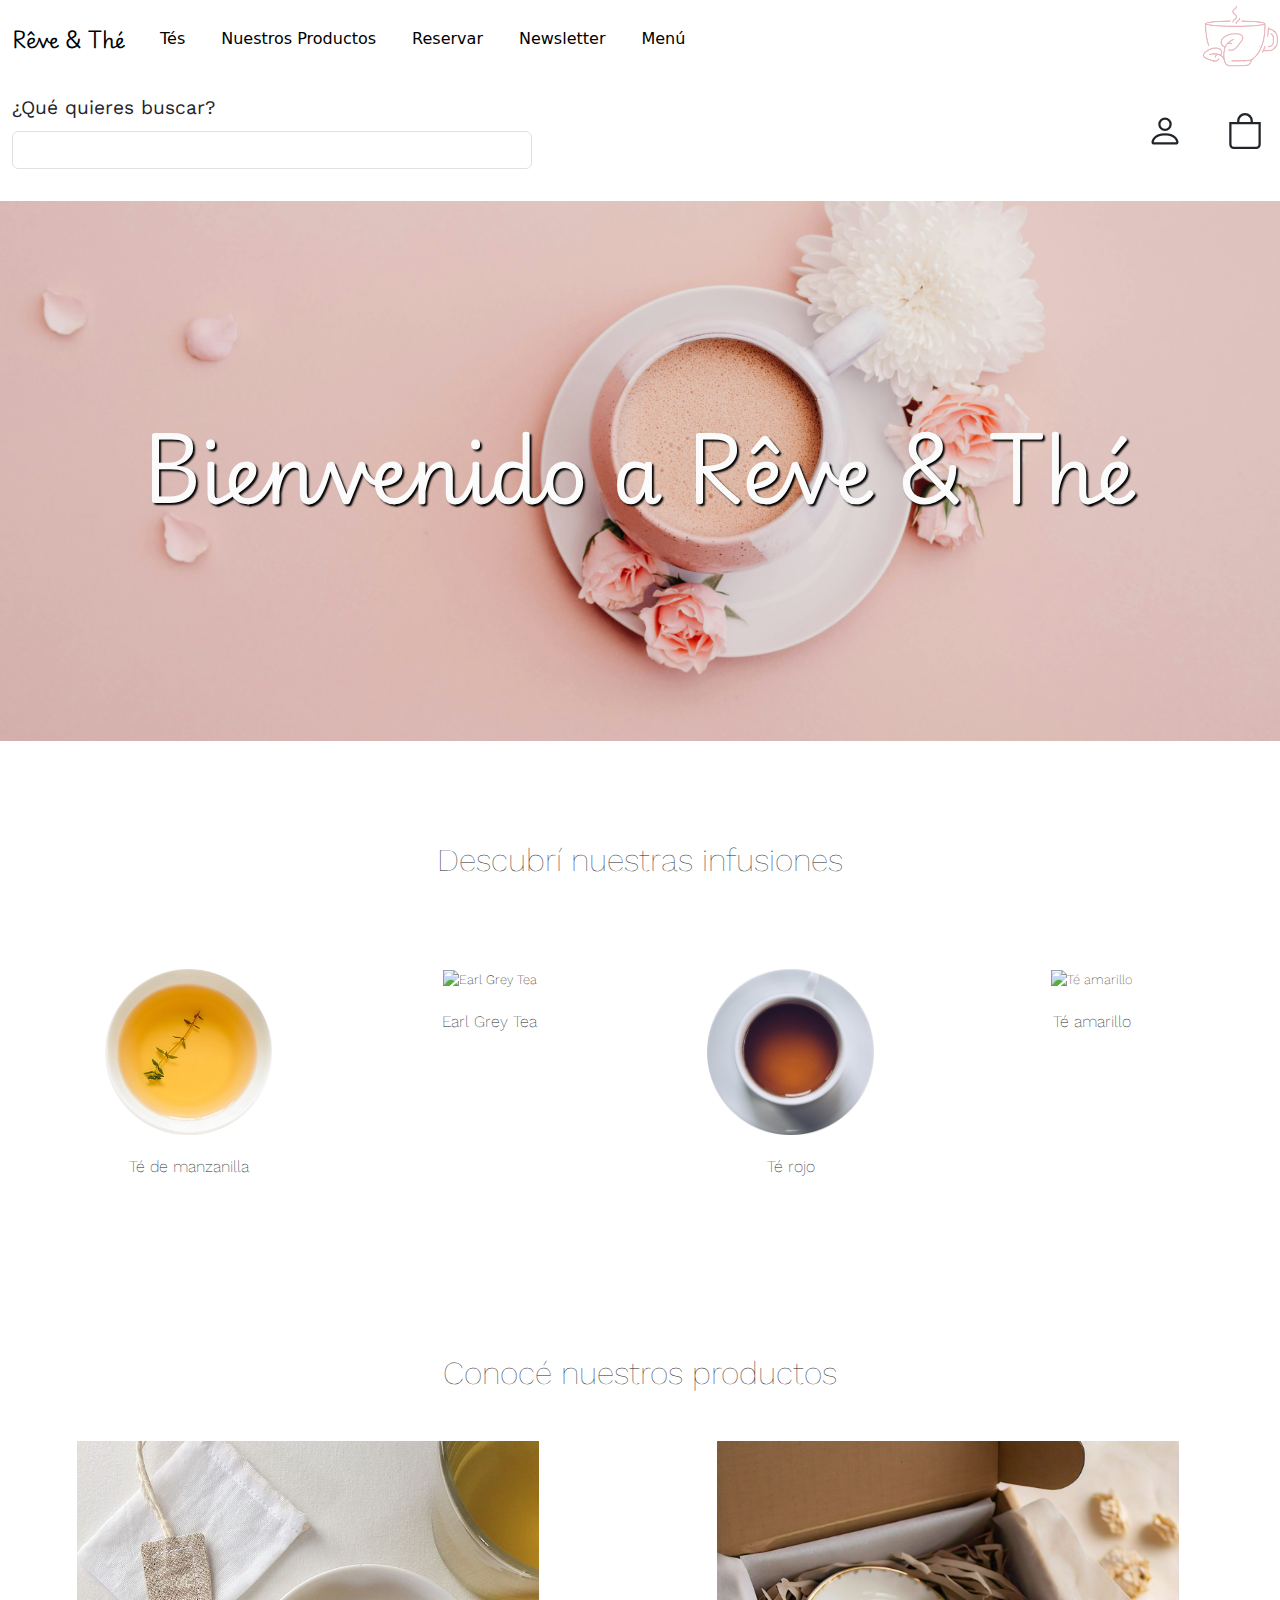
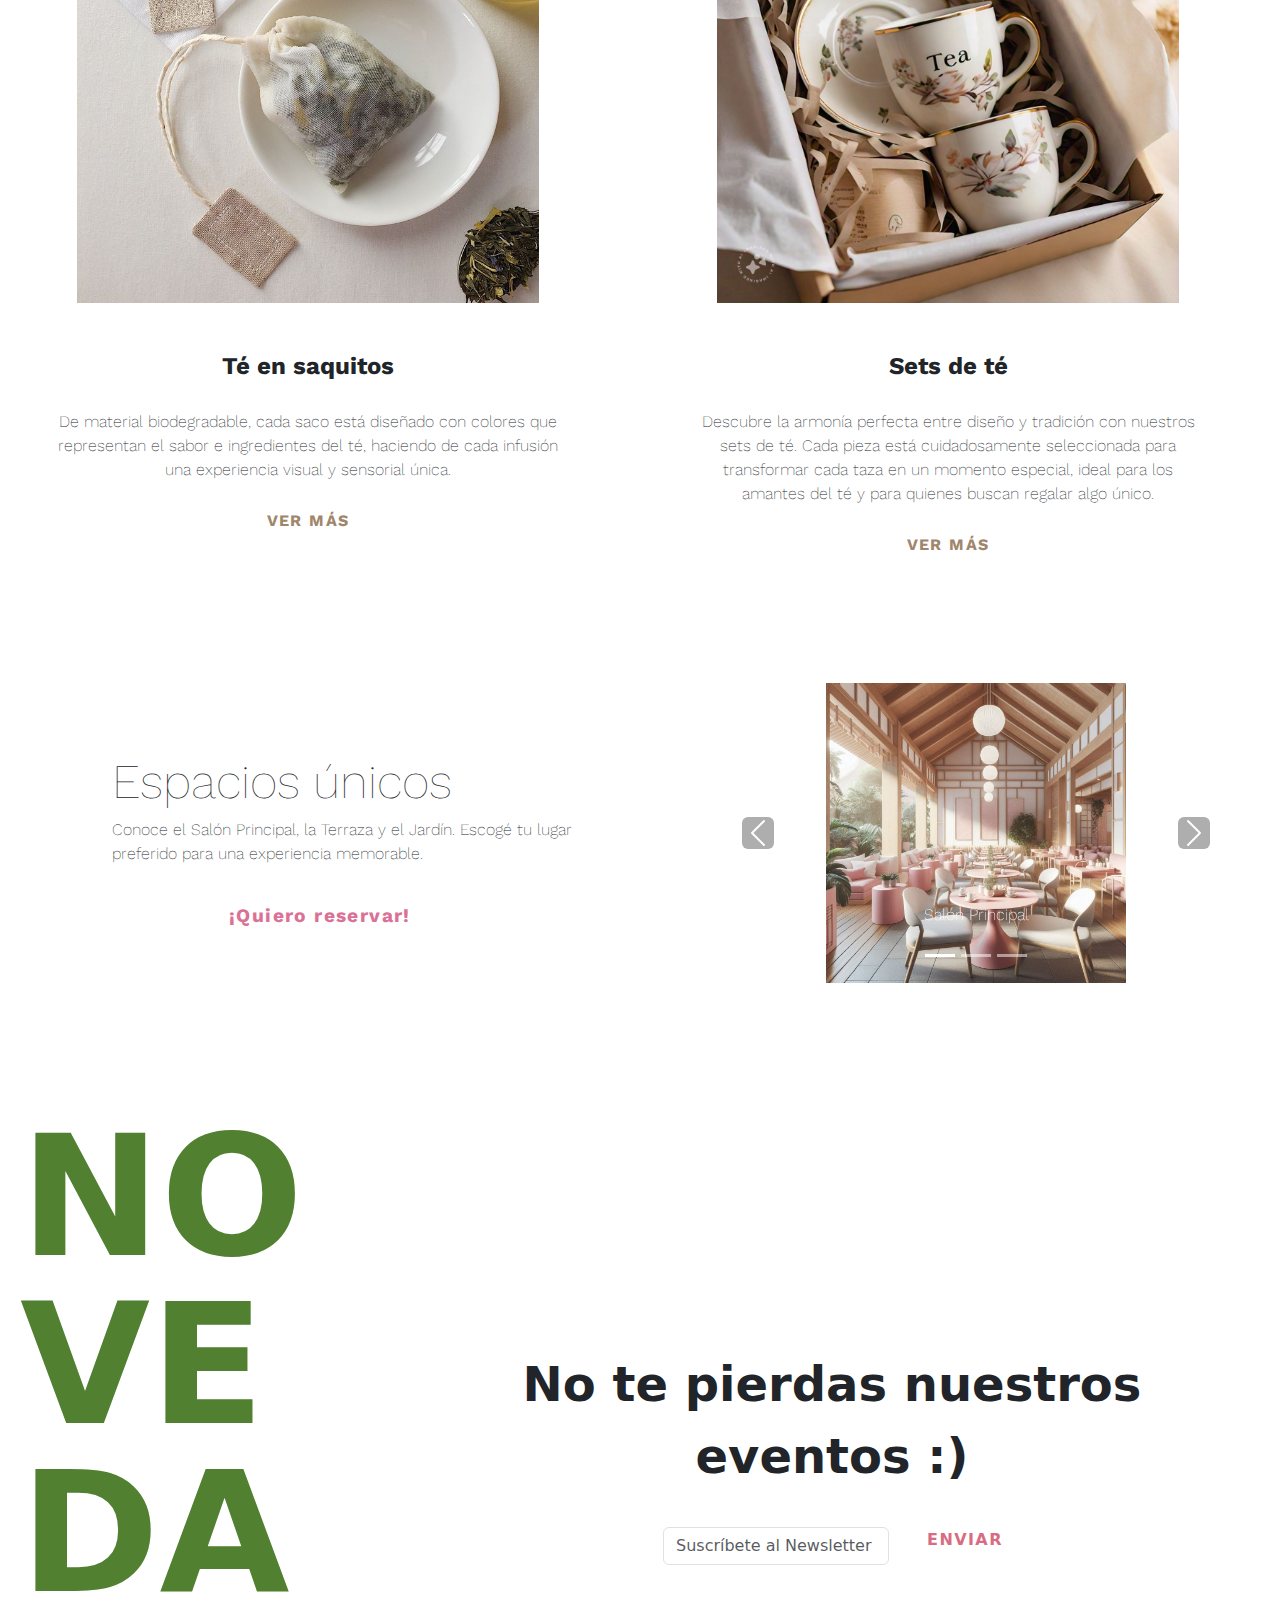
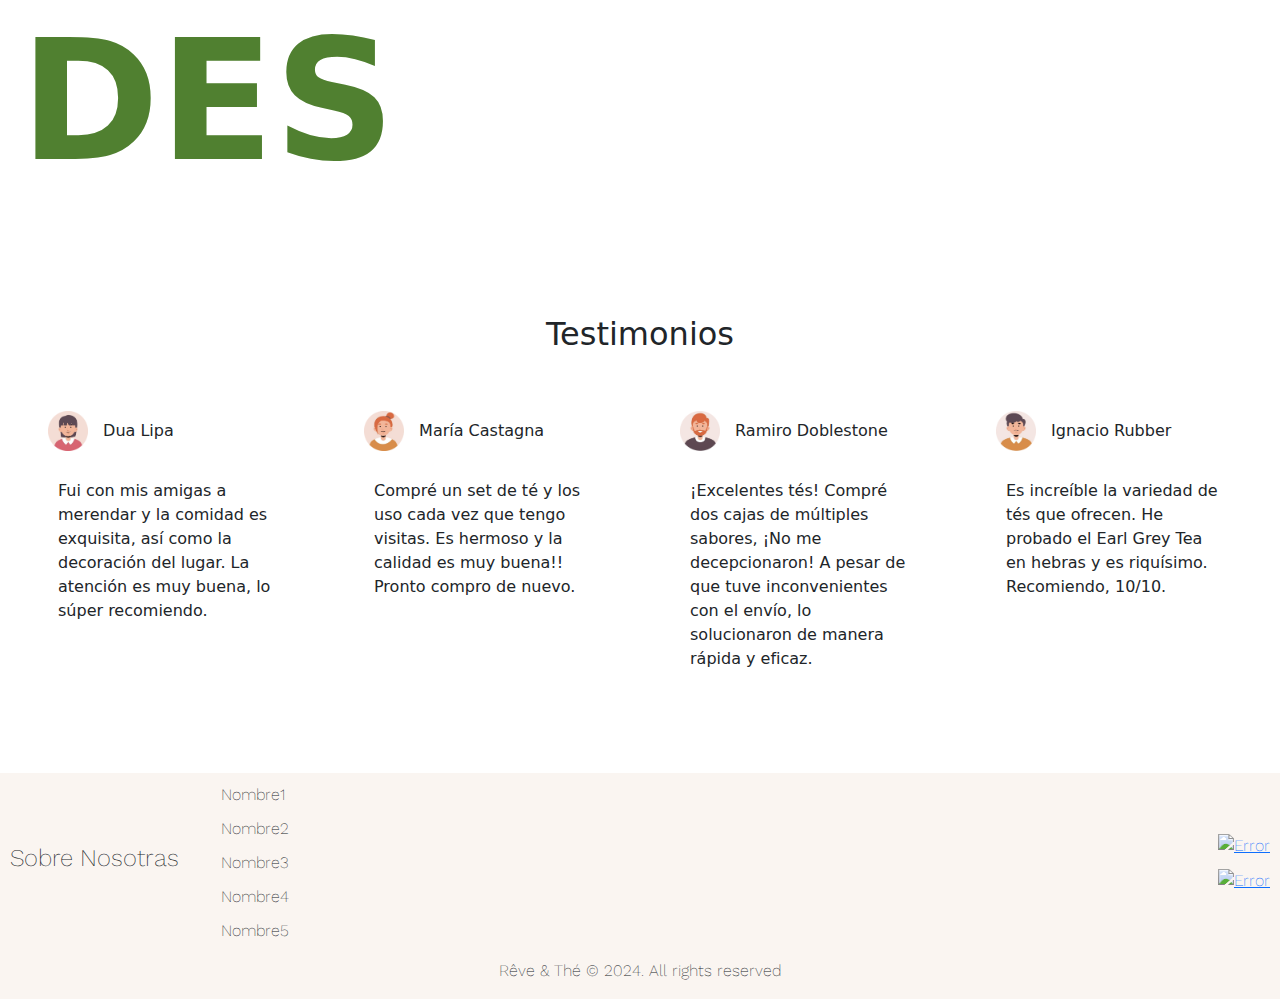
==== index.html @ 88c81fe6 "carga de imagenes y linkeo a c/ archivo html" ====
<!DOCTYPE html>
<html lang="es">
<head>
    <meta charset="UTF-8">
    <meta name="viewport" content="width=device-width, initial-scale=1.0">
    <title>Página Principal</title>

<!-- MyLinks -->
<link rel="preconnect" href="https://fonts.googleapis.com">
<link rel="preconnect" href="command:workbench.trust.managehttps://fonts.gstatic.com" crossorigin>
<link href="https://fonts.googleapis.com/css2?family=Playwrite+GB+S:ital,wght@0,100..400;1,100..400&display=swap" rel="stylesheet">

<link rel="stylesheet" href="css/stylesheets.css">

<link rel="preconnect" href="https://fonts.googleapis.com">
<link rel="preconnect" href="https://fonts.gstatic.com" crossorigin>
<link href="https://fonts.googleapis.com/css2?family=Montserrat:ital,wght@0,100..900;1,100..900&family=Playwrite+GB+S:ital,wght@0,100..400;1,100..400&family=Quicksand:wght@300..700&family=Raleway:ital,wght@0,100..900;1,100..900&family=Work+Sans:ital,wght@0,100..900;1,100..900&display=swap" rel="stylesheet">

<!--LINK TO BOOSTRAP (CSS)-->
<link href="https://cdn.jsdelivr.net/npm/bootstrap@5.3.3/dist/css/bootstrap.min.css" rel="stylesheet" integrity="sha384-QWTKZyjpPEjISv5WaRU9OFeRpok6YctnYmDr5pNlyT2bRjXh0JMhjY6hW+ALEwIH" crossorigin="anonymous">


</head>

<body>
    <div class="pagina">

        <div class="header-container"> <!--Imagen del logo-->

            <nav class="navbar navbar-expand-lg navbar-light">
                <div class="container-fluid">
                    <a class="navbar-brand" href="#">Rêve & Thé</a>
                    <button class="navbar-toggler" type="button" data-bs-toggle="collapse" data-bs-target="#navbarNav" aria-controls="navbarNav" aria-expanded="false" aria-label="Toggle navigation">
                        <span class="navbar-toggler-icon"></span>
                    </button>

                    <div class="collapse navbar-collapse" id="navbarNav">
                        <ul class="navbar-nav">
                            <li class="nav-item"><a class="nav-link active" aria-current="page" href="#">Tés</a></li>
                            <li class="nav-item"><a class="nav-link active" aria-current="page" href="#">Nuestros Productos</a></li>
                            <li class="nav-item"><a class="nav-link active" aria-current="page" href="reservas.html">Reservar</a></li>
                            <li class="nav-item"><a class="nav-link active" aria-current="page" href="newsletter.html">Newsletter</a></li>
                            <li class="nav-item"><a class="nav-link active" aria-current="page" href="menu.html">Menú</a></li>
                        </ul>
                    </div>
                </div>
            </nav>

            <div class="nav-img-container">
                <img src="img/logo.png" alt="Logo" width="84px">
            </div>
            
        </div>

        <div class="busquedas-container"> <!--Barra de búsqueda con BT y Plugins-->
            <div class="container">
                <div class="row">
                    <div class="col-6">
                        <div class="mb-3">
                            <label for="autofill" class="form-label">¿Qué quieres buscar?</label>
                            <input type="text" class="form-control" id="autofill">
                        </div>
                    </div>
                </div>
            </div>

            <div class="iconos"> <!--Íconos al lado de la barra de búsquedas-->
                <nav class="nav_icons">
                    <ul>
                        <li><svg xmlns="http://www.w3.org/2000/svg" width="70" height="40" fill="currentColor" class="person" viewBox="0 0 16 16">
                            <path d="M8 8a3 3 0 1 0 0-6 3 3 0 0 0 0 6m2-3a2 2 0 1 1-4 0 2 2 0 0 1 4 0m4 8c0 1-1 1-1 1H3s-1 0-1-1 1-4 6-4 6 3 6 4m-1-.004c-.001-.246-.154-.986-.832-1.664C11.516 10.68 10.289 10 8 10s-3.516.68-4.168 1.332c-.678.678-.83 1.418-.832 1.664z"/>
                          </svg></li>
                        <li><svg xmlns="http://www.w3.org/2000/svg" width="60" height="40" fill="currentColor" class="bag-fill" viewBox="0 0 16 16">
                            <path d="M8 1a2.5 2.5 0 0 1 2.5 2.5V4h-5v-.5A2.5 2.5 0 0 1 8 1m3.5 3v-.5a3.5 3.5 0 1 0-7 0V4H1v10a2 2 0 0 0 2 2h10a2 2 0 0 0 2-2V4zM2 5h12v9a1 1 0 0 1-1 1H3a1 1 0 0 1-1-1z"/>
                          </svg></li>
                    </ul>
                </nav>
            </div>
        </div>

        <div class="main-container"> <!--DIV del main-->
            <main class="work-sans"> <!--MAIN-->

                <div class="section1"> <!--Banner con mensaje de bienvenida-->
                    <section>
                        <div class="h1-container">
                            <h1 class="playwrite-gb-s" style="color: rgb(251, 251, 251); text-shadow: 2px 2px 2px rgb(0, 0, 0); font-size: 5em;">
                                Bienvenido a Rêve & Thé
                            </h1>
                        </div>
                    </section>
                </div>

                <div class="section2"> <!--DIV Sección 2 de infusiones-->
                    <div><h2 style="text-align: center; font-size: 2em; font-weight: lighter;">Descubrí nuestras infusiones</h2></div>
                    <section class="cards row row-cols-2 row-cols-lg-4">
                        <div class="infusion1">
                            <img src="img/té/té-manzanilla.png" width="100%" alt="Té manzanilla">
                            <div class="infusion1-text-container">
                                <p class="text-infusion">Té de manzanilla</p>
                            </div>
                        </div>
    
                        <div class="infusion2">
                            <a href="#"><img src="img/té/earl-grey-tea.png" width="100%" alt="Earl Grey Tea"></a>
                            
                            <div class="infusion2-text-container">
                                <p class="text-infusion">Earl Grey Tea</p>
                            </div>
                            
                        </div>
    
                        <div class="infusion3">
                            <img src="img/té/té-rojo.png" width="100%" alt="Té rojo">
                            <div class="infusion3-text-container">
                                <p class="text-infusion">Té rojo</p>
                            </div>
                            
                        </div>
                        <div class="infusion4">
                            <img src="img/té/yellow-tea.png" width="100%" alt="Té amarillo">
                            <div class="infusion4-text-container">
                                <p class="text-infusion">Té amarillo</p>
                            </div>
                            
                        </div>
                    </section>
                </div>

                <div class="section3"> <!--DIV Sección 3 de productos-->
                    <div><h2 style="text-align: center; font-size: 2em; font-weight: lighter;">Conocé nuestros productos</h2></div>
                    <section class="tipos-productos-container col-12 row row-cols-1 row-cols-md-2">
                        <article class="container-productos-ver-mas">
                            <div style="text-align: center;"> <!--centar la imágen-->
                                <img src="img/products/tea-bag.jpg" alt="Saco de té" width="75%">
                            </div>
                            
                            <div class="text-btn-sacos-te-container">
                                <div>
                                    <p class="primer-texto">Té en saquitos</p>
                                    <p class="segundo-texto">De material biodegradable, cada saco está diseñado con colores que 
                                        representan el sabor e ingredientes del té, haciendo de cada infusión una 
                                        experiencia visual y sensorial única.</p>
                                </div>
                                <div class="btn-ver-mas-container">
                                    <button class="btn-sacos-te"><a href="#">VER MÁS</a></button>
                                </div>
                            </div>
                        </article>

                        <article class="container-productos-ver-mas"> 
                            <div style="text-align: center;"> <!--centar la imágen-->
                                <img src="img/sets/set-té-caja-marrón.jpeg" alt="Set de tazas de té" width="75%"> 
                            </div>
                            
                            <div class="text-btn-set-te-container">
                                <div>
                                    <p class="primer-texto">Sets de té</p>
                                    <p class="segundo-texto">Descubre la armonía perfecta entre diseño y tradición con nuestros 
                                        sets de té. Cada pieza está cuidadosamente seleccionada para transformar cada taza en un momento 
                                        especial, ideal para los amantes del té y para quienes buscan regalar algo único.</p>
                                </div>
                                <div class="btn-ver-mas-container">
                                    <button class="btn-set-te"><a href="#">VER MÁS</a></button>
                                </div>
                            </div>
                        </article>

                    </section>
                </div>

                <div class="section4"> <!--DIV de la sección 4 de reservas-->
                    <section>
                        <article>
                            <div class="reservas col-12 row row-cols-1 row-cols-md-2" style="margin: 40px 0;"> <!--Desarrollado en mobile first-->
                                <div class="revervas-text-container" style="padding-top: 70px;">
                                    <div class="text-reservas">
                                        <h2 style="font-size: 3em; font-weight: lighter;">Espacios únicos</h2>
                                    </div>
                                    <div class="text-reservas">
                                        <p>Conoce el Salón Principal, la Terraza y el Jardín. Escogé tu lugar preferido para una experiencia memorable.</p>
                                    </div>
                                    <div class="link-container" style="padding: 20px;">
                                        <a href="#" id="link-reservas">¡Quiero reservar!</a>
                                    </div>
                                </div>
                                <div id="carousel-reserva" class="carousel slide">
                                    <div class="carousel-indicators">
                                      <button type="button" data-bs-target="#carousel-reserva" data-bs-slide-to="0" class="active" aria-current="true" aria-label="Slide 1"></button>
                                      <button type="button" data-bs-target="#carousel-reserva" data-bs-slide-to="1" aria-label="Slide 2"></button>
                                      <button type="button" data-bs-target="#carousel-reserva" data-bs-slide-to="2" aria-label="Slide 3"></button>
                                    </div>
                                    <div class="carousel-inner">
                                      <div class="carousel-item active">
                                        <img src="img/reserva/place10.jpg" class="d-block mx-auto" alt="Foto del salón" width="300px">
                                        <div class="carousel-caption d-none d-md-block">
                                          <p>Salón Principal</p>
                                        </div>
                                      </div>
                                      <div class="carousel-item">
                                        <img src="img/reserva/place11.jpg" class="d-block mx-auto" alt="Foto de la terraza" width="300px">
                                        <div class="carousel-caption d-none d-md-block">
                                          <p>Terraza</p>
                                        </div>
                                      </div>
                                      <div class="carousel-item">
                                        <img src="img/reserva/place12.jpg" class="d-block mx-auto" alt="Foto de Jardín" width="300px">
                                        <div class="carousel-caption d-none d-md-block">
                                          <p>Jardín</p>
                                        </div>
                                      </div>
                                    </div>
                                    <button class="carousel-control-prev" type="button" data-bs-target="#carousel-reserva" data-bs-slide="prev">
                                      <span style="background-color: rgb(97, 94, 94); border-radius: 6px;" class="carousel-control-prev-icon" aria-hidden="true"></span>
                                      
                                    </button>
                                    <button class="carousel-control-next" type="button" data-bs-target="#carousel-reserva" data-bs-slide="next">
                                      <span style="background-color: rgb(97, 94, 94); border-radius: 6px;" class="carousel-control-next-icon" aria-hidden="true"></span>
                                      
                                    </button>
                                  </div>
                                </div>
                            </div>
                              
                        </article>
                    </section>
                </div>

                
                <div class="section5"> <!--DIV de la sección 5 newsletter-->
                    <section>
                            <article class="container-newsletter col-12 my-4">
                                <div class="container-text-novedades">
                                    <p>NO<br>VE <br>DA<br>DES</p>
                                </div>
                                <div class="suscription"> <!--contiene el campo para colocar mail-->
                                    <form class="row g-3">
                                            <div class="container-suscription-text">
                                                <p class="texto-suscripcion">No te pierdas nuestros eventos :)</p>
                                            </div>
                                            <div class="btn-campo-suscription-container">
                                                <div class="campo-suscripcion">
                                                    <input type="email" class="form-control" id="inputPassword2" placeholder="Suscríbete al Newsletter">
                                                </div>
                                                <div class="boton-enviar">
                                                    <button type="submit" class="btn-primary mb-3">ENVIAR</button>
                                                </div>
                                            </div>
                                    </form>
                                </div>
                            </article>
                    </section>
                </div>

                <div class="section6"> <!--DIV de la sección 6 RESEÑAS-->
                    <section>
                        <div><h2 style="text-align: center; font-size: 2em; font-weight: lighter;">Testimonios</h2></div>
                        <article class="cards-reseñas">
                            <div class="review row row-cols-2 row-cols-lg-4"> <!--Desarrollado en mobile first y luego responsive para medium/large-->

                                <div id="review1">
                                    <div class="user">
                                        <img src="img/users/user-dua.png" alt="Usuario" width="40px">
                                        <p>Dua Lipa</p>
                                    </div>
                                    <blockquote>
                                        <p>Fui con mis amigas a merendar y la comidad es exquisita, así como la decoración del lugar. La atención es muy buena, lo súper recomiendo.</p>
                                    </blockquote>
                                </div>
                                
                                <div id="review2">
                                    <div class="user">
                                        <img src="img/users/user-maria.png" alt="Usuario" width="40px">
                                        <p>María Castagna</p>
                                    </div>
                                    <blockquote>
                                        <p>Compré un set de té y los uso cada vez que tengo visitas. Es hermoso y la calidad es muy buena!! Pronto compro de nuevo.</p>
                                    </blockquote>
                                </div>
                                <div id="review3">
                                    <div class="user">
                                        <img src="img/users/user-ramiro.png" alt="Usuario" width="40px">
                                        <p>Ramiro Doblestone</p>
                                    </div>
                                    <blockquote>
                                        <p>¡Excelentes tés! Compré dos cajas de múltiples sabores, ¡No me decepcionaron! A pesar de que tuve inconvenientes con el envío, lo solucionaron de manera rápida y eficaz.</p>
                                    </blockquote>
                                </div>

                                <div id="review4">
                                    <div class="user">
                                        <img src="img/users/user-ignacio.png" alt="Usuario" width="40px">
                                        <p>Ignacio Rubber</p>
                                    </div>
                                    <blockquote>
                                        <p>Es increíble la variedad de tés que ofrecen. He probado el Earl Grey Tea en hebras y es riquísimo. Recomiendo, 10/10.</p>
                                    </blockquote>
                                </div>
                            </div>
                        </article>
                    </section>
                </div>

            </main>
        </div>

            <div class ="footer-container"> <!--EDITAR FOOTER-->
                <!--FOOTER-->
                <footer class="work-sans"> 
                    <div class="navbar-footer-container" class="work-sans">
                        <div class="navbar2-container">
                            <div>
                                <p style="font-size: 1.5rem;">Sobre Nosotras</p>
                            </div>
                            <nav>
                                <ul>
                                    <li>Nombre1</li>
                                    <li>Nombre2</li>
                                    <li>Nombre3</li>
                                    <li>Nombre4</li>
                                    <li>Nombre5</li>
                                </ul>
                            </nav>
                        </div>
                        <div class="navbar1-container">
                            <nav>
                                <ul>
                                    <li><a href="#"><img src="img/tes.jpg" alt="Error" width="100px"></a></li>
                                    <li><a href="#"><img src="img/tes.jpg" alt="Error" width="100px"></a></li>
                                </ul>
                            </nav>
                        </div>
                    </div>
                    <div class="container-copyright">
                        <p>Rêve & Thé © 2024. All rights reserved</p>
                    </div>
                </footer>
            </div>
    </div>   
    <!--LINK TO BOOTSTRAP (JS)-->
    <script src="https://cdn.jsdelivr.net/npm/bootstrap@5.3.3/dist/js/bootstrap.bundle.min.js" integrity="sha384-YvpcrYf0tY3lHB60NNkmXc5s9fDVZLESaAA55NDzOxhy9GkcIdslK1eN7N6jIeHz" crossorigin="anonymous"></script>

    <!--SCRIPT JQUERY-->
    <script src="https://ajax.googleapis.com/ajax/libs/jquery/3.7.1/jquery.min.js"></script>

    <!-- script: autofill -->
    <script src="vendors/autocomplete-bootstrap-autofill/autofill.js"></script>
    
    <script>
        $(document).ready(function() {
            $("#autofill").autofill({
                values: ["mugs / tazas", "teteras", "té", "sets", "infusores", "menú"],
                minCharacters: 2,
            })
        });
    </script>



</body>
</html>
---- css/stylesheets.css ----
.playwrite-gb-s{
    font-family: "Playwrite GB S", cursive;
    font-optical-sizing: auto;
    font-weight: 400;
    font-style: normal;
}

.work-sans{
    font-family: "Work Sans", sans-serif;
    font-optical-sizing: auto;
    font-weight: 200;
    font-style: normal;
}

/* --- Comienza el header --- */
.header-container{
    display: flex;
    justify-content: space-between;
}
.nav-img-container{
    display: inline;
}
.bg-body-tertiary{
    background-color: rgb(255, 255, 255)
}
.navbar-brand{
    font-family: "Playwrite GB S", cursive;
    font-size: 2.5rem;
}
ul li{
    list-style: none;
    margin: 10px;
}
ul li:hover{
    text-decoration: underline;
}
.busquedas-container{
    display: flex;
    justify-content: space-between;
    align-items: center;
    margin-top: 1em;
}
.mb-3 label{
    font-family: "work sans", cursive;
    font-size: 1.2rem;
}
.nav_icons ul{
    display: flex;
    flex-direction: row nowrap;
}
.nav_icons ul li{
    margin-right: 5px;
}
.person, .bag-fill {
    padding: 2px; 
}
/* --- Finaliza el header --- */


/* --- Comienza MAIN --- */
.main-container{
    margin-top: 1em;
}

/* --- Comienza el section1 BANNER --- */
.section1{
    background: url(../img/banner.jpg) no-repeat center fixed;
    background-size: cover;
    min-height: 60vh;
    opacity: 1;

}   
.h1-container{
    display: flex;
    justify-content: center;
    align-items: center;
    min-height: 60vh;
}
/* --- Finaliza el section1 BANNER--- */



/* ---------------- Comienza el section2 INFUSIONES-------------------- */
.section2{
    padding: 100px 30px 20px;
    background-color: #ffffff;
}
.section2 div{
    margin: 0 0 60px;
}
.cards{ /*aplica para las cards de reseñas*/
    display: flex;
    flex-direction: row;
    justify-content: center;
    justify-content: space-evenly;
    margin-top: 70px;
    padding: 20px;
   
}
.infusion1:hover, .infusion2:hover, .infusion3:hover, .infusion4:hover{
    transform: scale(1.1);
    transition: all 0.5s ease-in-out 0s;
    
}
.infusion1, .infusion2, .infusion3, .infusion4{
    padding: 10px;
    text-align: center;
    font-size: small;
}
.text-infusion{
    padding: 5px;
    margin-top: 15px;
    font-size:medium;
}

.section2 button{
    background-color: rgb(255, 255, 255);
    border-radius: 10%;
    border-color: black;
    transition: 0.3;
}
.section2 button:hover{
    background-color: rosybrown;
    color: white;
    
}

.section2 a{
    text-decoration: none;
    color: black;
    
}
/* ----------------Termina el section2----------------- */


/* --- Comienza el section3 PRODUCTOS (pensado en Mobile First)--- */
.container-productos-ver-mas{
    padding: 40px;
}
.text-btn-sacos-te-container, .text-btn-set-te-container{
    box-sizing: border-box;
    border: 15px solid transparent; /*para que el contenido se ajuste en relación al borde, y el espacio se reduzca*/
    padding: 30px;
}
.primer-texto{
    text-align: center;
    font-size: 1.5em;
    font-weight: bold;
}
.segundo-texto{
    text-align:center;
    font-size: 1em;
    padding: 10px;
}
.btn-ver-mas-container{
    display: flex;
    justify-content: center;
}
.btn-sacos-te, .btn-set-te{
    width: 7em;
    border: none;
    border-radius: 20px;
    background-color: transparent;
    font-weight: bold;
    letter-spacing: 1.4px;
}
.btn-sacos-te:hover, .btn-set-te:hover{
    background-color: #ffffff;
}

.btn-sacos-te a, .btn-set-te a{
    text-decoration: none;
    color: #a0866b;
    padding: 5px;
}

/* --- Comienza el section4 RESERVAS--- */

.reservas{
    background: url(/img/pink-wallpaper.jpg) no-repeat center fixed;
    background-size: cover;

} 
.text-reservas{
    text-align: center;
    margin-bottom: 20px;
}       
.link-container{
    display: flex;
    justify-content: center;
    margin-bottom: 20px;
}
#link-reservas{
    font-weight: bold;
    font-size: 1.2em;
    text-decoration: none;
    letter-spacing: 1.4px;
    color: #DA7297;
}
#link-reservas:hover{
    color: #8E3E63;
}
/* --- Finaliza la section4 --- */



/* --- Comienza el section5 NEWSLETTER --- */
.container-newsletter{
    display: flex;
    flex-direction: row nowrap;
}

.form-control {
    width: 100%;
    border: 1px solid #ccc;
    border-radius: 20px;
    padding: 0.5em 1em;
    font-size: 1em;
    color: #aaa; 
    margin: 0;
}
.container-text-novedades{
    width: 30%;
    z-index: 3;
    padding: 90px;
}
.container-text-novedades p{
    font-size: 10.5em;
    line-height: 1em;
    font-weight: bold;
    margin-left: -70px;
    color: #508030;
}
.suscription{
    padding: 90px;
    display: flex;
    justify-content: center;
    align-items: center;
}
.container-suscription-text{
    padding: 3px;
}
.texto-suscripcion{
    font-size: 3em;
    text-align: center;
    font-weight: bold;
}

.btn-campo-suscription-container{
    display: flex;
    justify-content: center;
}
.campo-suscripcion, .boton-enviar{
    margin-left: 20px;
}
.btn-primary {
    width: 7em;
    border-radius: 20px;
    background-color: transparent;
    border: none;
    color: #D76C82; /* Color del texto "ENVIAR" */
    font-weight: bold;
    letter-spacing: 1.4px;
}
.btn-primary:hover {
    background-color: #FFD0D0; 
    color: #ffffff;
}

/* --- Finaliza la section5 --- */


/* --- Comienza la secion6  RESEÑAS--- */
.review{
    display: flex;
    flex-direction: row;
    justify-content: center;
    justify-content: space-evenly;
    margin-top: 70px;
    padding: 20px;
   
}
#review1, #review2, #review3, #review4{
    padding: 30px;
}
blockquote{
    padding: 10px;
}
.user img, .user p{
    display: inline-block;
    margin-left: 10px;
}
blockquote p{
    padding: 10px;
}
/* --- Finaliza la secion6 --- */


/* --- Comienza footer --- */
.footer-container{
    background-color: #faf5f1;
}
.navbar-footer-container{
    display: flex;
    flex-wrap: wrap;
    justify-content: center;
    justify-content: space-between;
    align-items: center;
}
.navbar2-container{
    display: flex;
    padding-left: 10px;
    justify-content: space-around;
    align-items: center;
}
.navbar2-container a{
    text-decoration: none;
    color: black;
}
.container-copyright{
    display: flex;
    justify-content: center;
    align-items: center;
}
/* --- Finaliza footer --- */





/* --- Media Queries - Responsive design--- */

/*Section 2 INFUSIONES a mobile*/
@media screen and (max-width: 768px){
    .infusion1 img, .infusion2 img, .infusion3 img, .infusion4 img{
        width: 60%;
    }
}
@media screen and (min-width: 768px){
    .infusion1 img, .infusion2 img, .infusion3 img, .infusion4 img{
        width: 60%;
    }
}
    
/*Section 4 Reservas para medium/large screens*/
@media screen and (min-width: 768px){
    .text-reservas{
        padding-left: 100px;
        text-align: left;
        margin-bottom: 0;
    }
    #carousel-reserva {
        width: 40%; /* Ocupar el 40% restante */
        margin-left: 80px;
      }
}
 
    /*Section 5 NEWSLETTER para mobile*/
@media screen and (max-width: 768px) {
    .container-text-novedades{
        display: none;
    }
    .suscription{
        width: 90%;
        padding: 10%;
    }
    .texto-suscripcion{
        font-size: 2em;
        line-height: 1em;
        color: #D76C82;

    }
    .btn-campo-suscription-container{
        margin-top: 35px;
        display: flex;
        justify-content: space-evenly;
    }
    .campo-suscripcion, .bnt{
        font-size: 0.9em; /* Reduce el tamaño de fuente del botón */
        margin: 0;
    } 
    .btn-primary:hover {
        background-color: #FFD0D0; 
        color: #ffffff;
    }
    
}
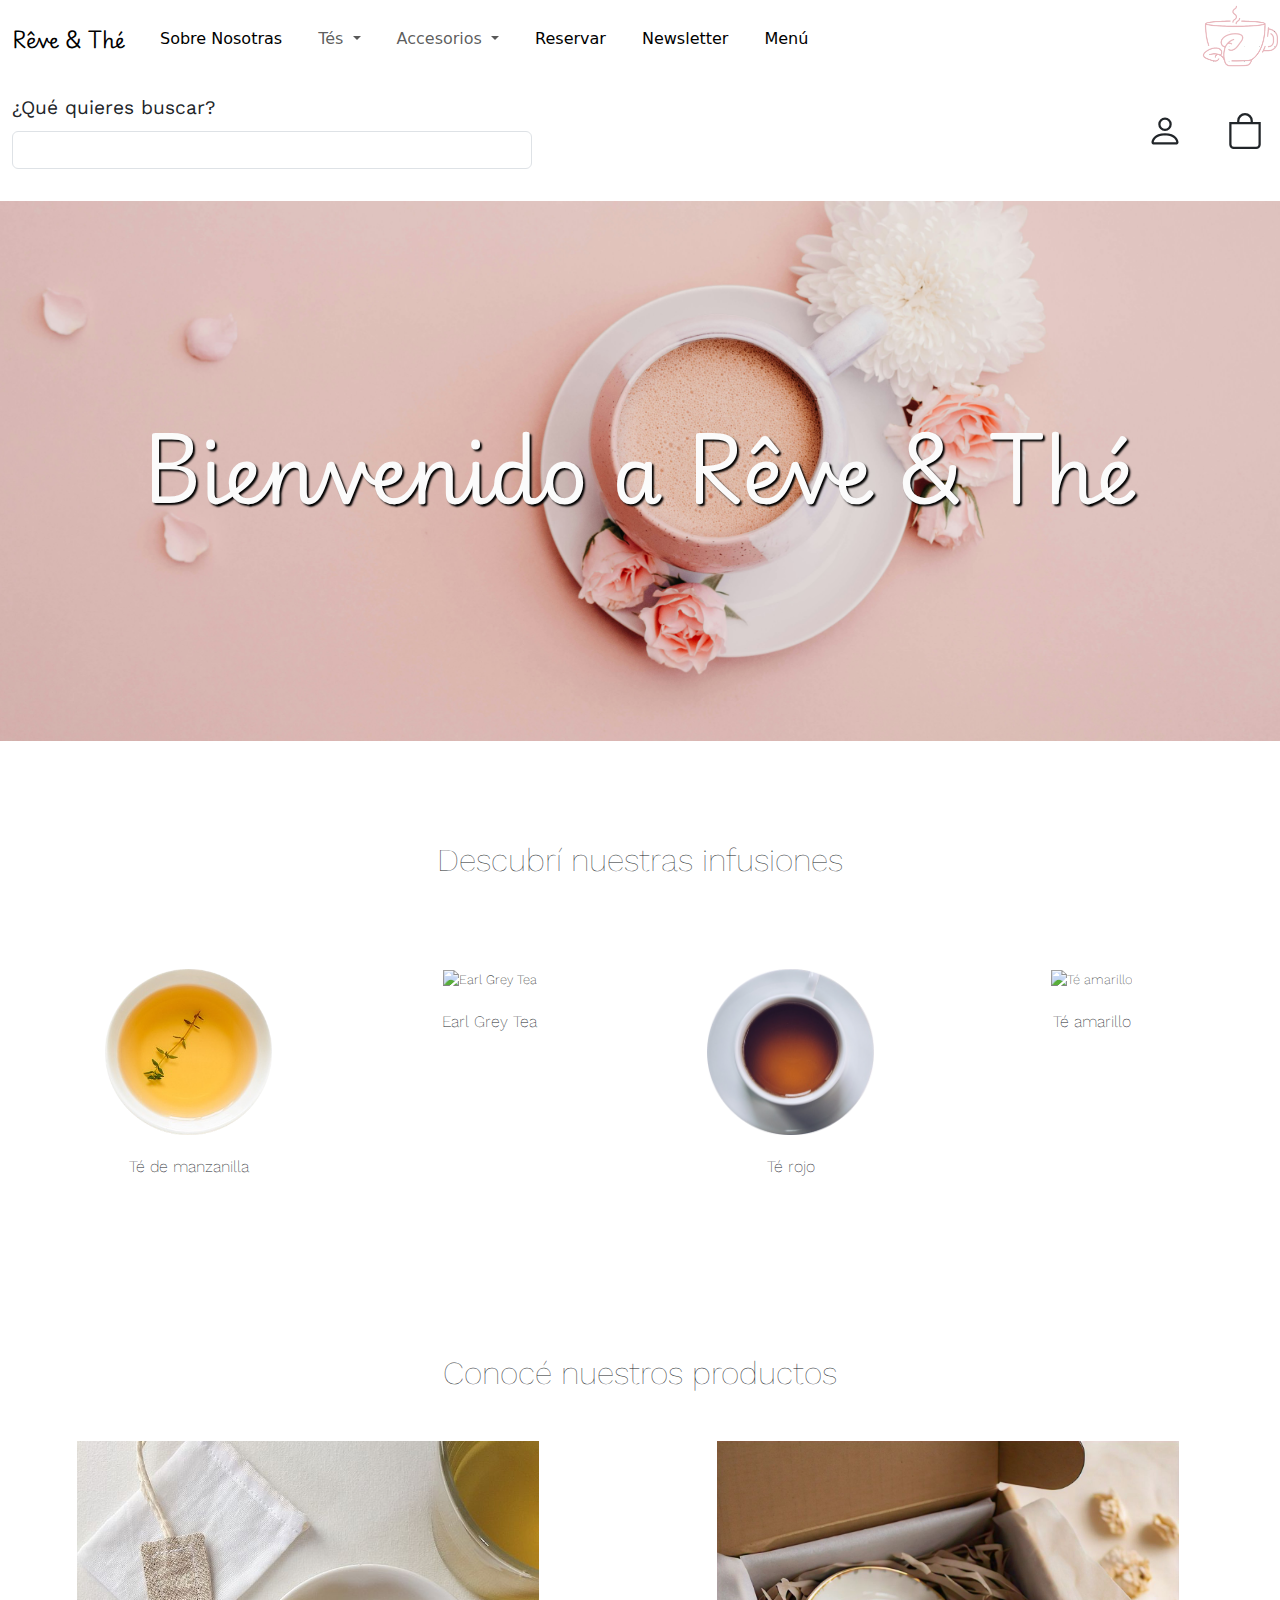
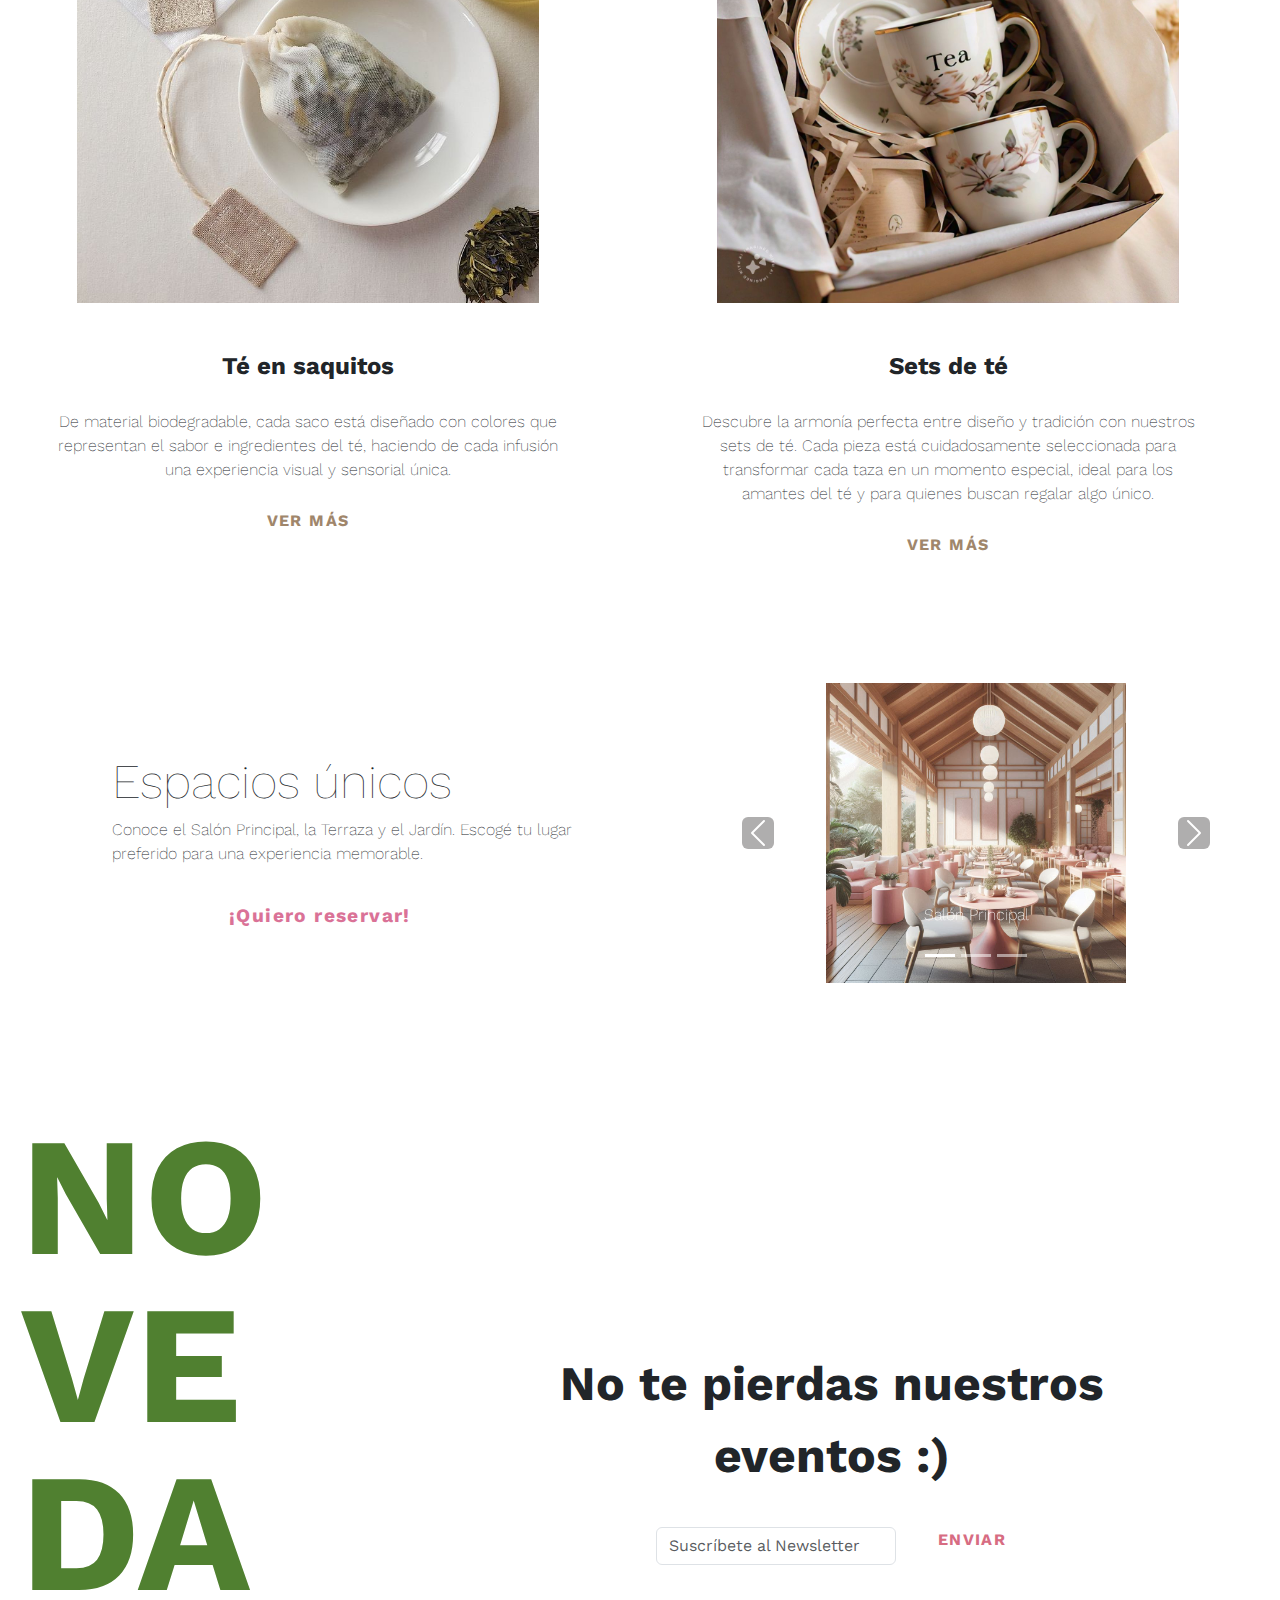
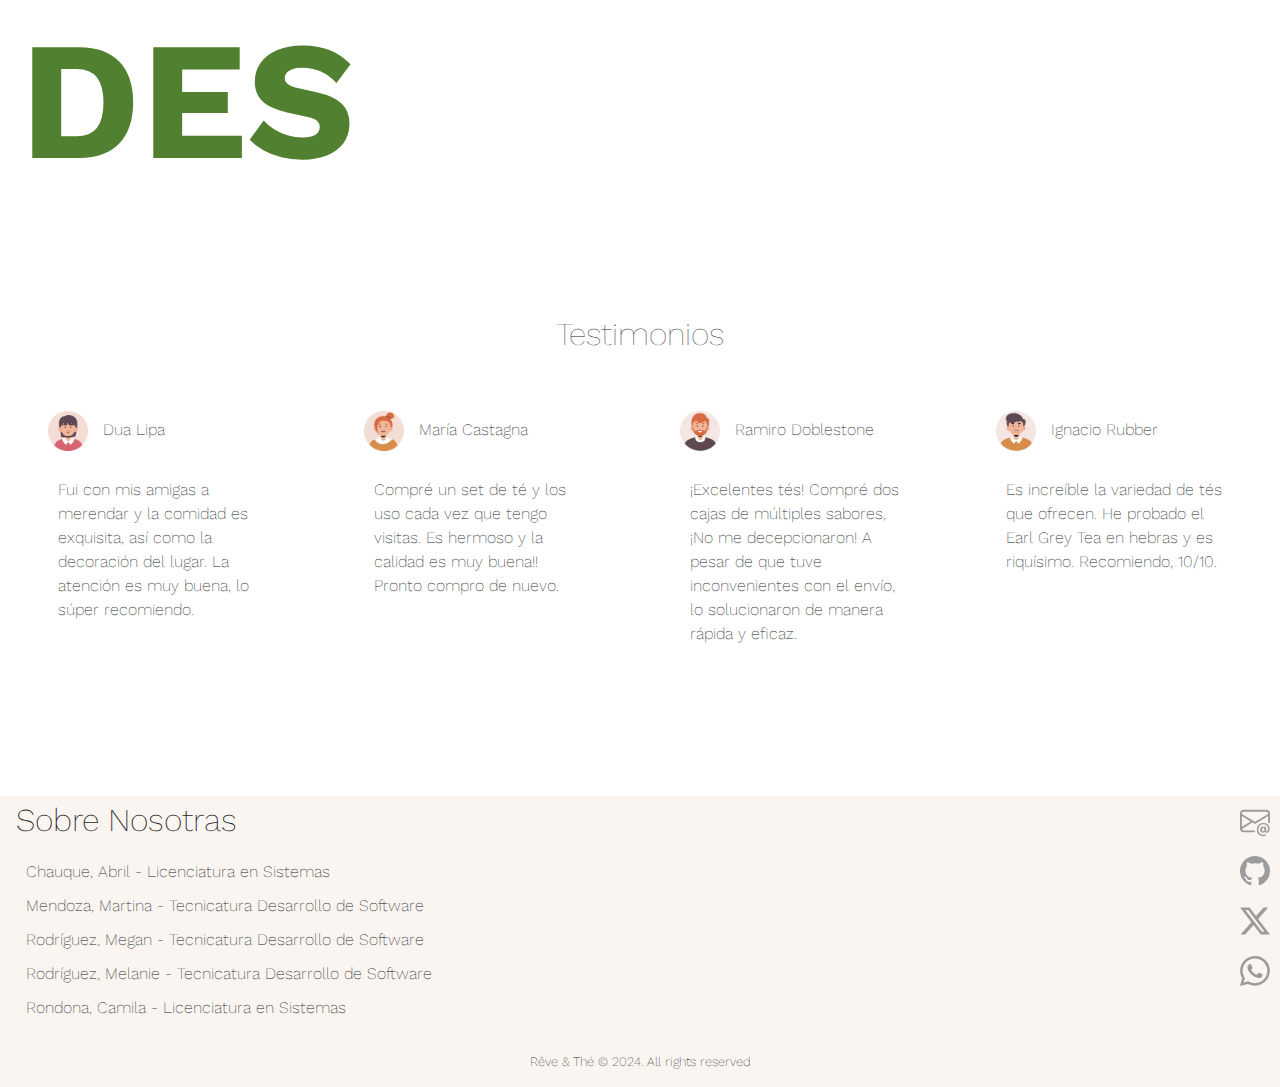
==== commit 6c6430ea: "CARGAR SETS, SACOS Y SU CSS. APLIQUEN CAMBIOS NECESARIOS" ====
--- a/index.html
+++ b/index.html
@@ -36,8 +36,25 @@
 
                     <div class="collapse navbar-collapse" id="navbarNav">
                         <ul class="navbar-nav">
-                            <li class="nav-item"><a class="nav-link active" aria-current="page" href="#">Tés</a></li>
-                            <li class="nav-item"><a class="nav-link active" aria-current="page" href="#">Nuestros Productos</a></li>
+                            <li class="nav-item"><a class="nav-link active" aria-current="page" href="aboutus.html">Sobre Nosotras</a></li>
+                            <li class="nav-item dropdown">
+                                <a class="nav-link dropdown-toggle" href="#" id="navbarDropdown" role="button" data-bs-toggle="dropdown" aria-expanded="false">Tés </a>
+                                <ul class="dropdown-menu" aria-labelledby="navbarDropdown">
+                                    <li><a class="dropdown-item" href="tehebras.html"> Té en hebras </a></li>
+                                    <li><a class="dropdown-item" href="tesacos.html"> Té en saquitos </a></li>
+                                </ul>
+                            </li>
+                           
+                            <li class="nav-item dropdown">
+                                <a class="nav-link dropdown-toggle" href="#" id="navbarDropdown" role="button" data-bs-toggle="dropdown" aria-expanded="false">
+                                    Accesorios 
+                                </a>
+                                <ul class="dropdown-menu" aria-labelledby="navbarDropdown">
+                                    <li><a class="dropdown-item" href="productoTazas.html"> Tazas </a></li>
+                                    <li><a class="dropdown-item" href="sets.html"> Sets </a></li>
+                                </ul>
+                            </li>
+
                             <li class="nav-item"><a class="nav-link active" aria-current="page" href="reservas.html">Reservar</a></li>
                             <li class="nav-item"><a class="nav-link active" aria-current="page" href="newsletter.html">Newsletter</a></li>
                             <li class="nav-item"><a class="nav-link active" aria-current="page" href="menu.html">Menú</a></li>
@@ -181,10 +198,10 @@
                                         <p>Conoce el Salón Principal, la Terraza y el Jardín. Escogé tu lugar preferido para una experiencia memorable.</p>
                                     </div>
                                     <div class="link-container" style="padding: 20px;">
-                                        <a href="#" id="link-reservas">¡Quiero reservar!</a>
-                                    </div>
-                                </div>
-                                <div id="carousel-reserva" class="carousel slide">
+                                        <a href="reservas.html" id="link-reservas">¡Quiero reservar!</a>
+                                    </div>
+                                </div>
+                                <div id="carousel-reserva" class="carousel slide" data-bs-ride="carousel" data-bs-interval="3000">
                                     <div class="carousel-indicators">
                                       <button type="button" data-bs-target="#carousel-reserva" data-bs-slide-to="0" class="active" aria-current="true" aria-label="Slide 1"></button>
                                       <button type="button" data-bs-target="#carousel-reserva" data-bs-slide-to="1" aria-label="Slide 2"></button>
@@ -212,21 +229,17 @@
                                     </div>
                                     <button class="carousel-control-prev" type="button" data-bs-target="#carousel-reserva" data-bs-slide="prev">
                                       <span style="background-color: rgb(97, 94, 94); border-radius: 6px;" class="carousel-control-prev-icon" aria-hidden="true"></span>
-                                      
                                     </button>
                                     <button class="carousel-control-next" type="button" data-bs-target="#carousel-reserva" data-bs-slide="next">
                                       <span style="background-color: rgb(97, 94, 94); border-radius: 6px;" class="carousel-control-next-icon" aria-hidden="true"></span>
-                                      
                                     </button>
                                   </div>
-                                </div>
                             </div>
                               
                         </article>
                     </section>
                 </div>
 
-                
                 <div class="section5"> <!--DIV de la sección 5 newsletter-->
                     <section>
                             <article class="container-newsletter col-12 my-4">
@@ -304,38 +317,47 @@
             </main>
         </div>
 
-            <div class ="footer-container"> <!--EDITAR FOOTER-->
-                <!--FOOTER-->
-                <footer class="work-sans"> 
-                    <div class="navbar-footer-container" class="work-sans">
-                        <div class="navbar2-container">
-                            <div>
-                                <p style="font-size: 1.5rem;">Sobre Nosotras</p>
-                            </div>
-                            <nav>
-                                <ul>
-                                    <li>Nombre1</li>
-                                    <li>Nombre2</li>
-                                    <li>Nombre3</li>
-                                    <li>Nombre4</li>
-                                    <li>Nombre5</li>
-                                </ul>
-                            </nav>
-                        </div>
-                        <div class="navbar1-container">
-                            <nav>
-                                <ul>
-                                    <li><a href="#"><img src="img/tes.jpg" alt="Error" width="100px"></a></li>
-                                    <li><a href="#"><img src="img/tes.jpg" alt="Error" width="100px"></a></li>
-                                </ul>
-                            </nav>
-                        </div>
+        <div class ="footer-container">
+            <!--FOOTER-->
+            <footer class="work-sans"> 
+                <div class="navbar-footer-container" class="work-sans">
+                    <div class="navbar2-container">
+                        <p id="sobrenosotras">Sobre Nosotras</p>
+                        <nav>
+                            <ul>
+                                <li>Chauque, Abril - Licenciatura en Sistemas</li>
+                                <li>Mendoza, Martina - Tecnicatura Desarrollo de Software</li>
+                                <li>Rodríguez, Megan - Tecnicatura Desarrollo de Software</li>
+                                <li>Rodríguez, Melanie - Tecnicatura Desarrollo de Software</li>
+                                <li>Rondona, Camila - Licenciatura en Sistemas</li>
+                            </ul>
+                        </nav>
                     </div>
-                    <div class="container-copyright">
-                        <p>Rêve & Thé © 2024. All rights reserved</p>
+                    <div class="navbar1-container">
+                        <nav>
+                            <ul class="redes-sociales-container">
+                                <li><a href="#" class="redes-sociales"><svg xmlns="http://www.w3.org/2000/svg" width="30" height="30" fill="currentColor" class="bi bi-whatsapp" viewBox="0 0 16 16">
+                                    <path d="M13.601 2.326A7.85 7.85 0 0 0 7.994 0C3.627 0 .068 3.558.064 7.926c0 1.399.366 2.76 1.057 3.965L0 16l4.204-1.102a7.9 7.9 0 0 0 3.79.965h.004c4.368 0 7.926-3.558 7.93-7.93A7.9 7.9 0 0 0 13.6 2.326zM7.994 14.521a6.6 6.6 0 0 1-3.356-.92l-.24-.144-2.494.654.666-2.433-.156-.251a6.56 6.56 0 0 1-1.007-3.505c0-3.626 2.957-6.584 6.591-6.584a6.56 6.56 0 0 1 4.66 1.931 6.56 6.56 0 0 1 1.928 4.66c-.004 3.639-2.961 6.592-6.592 6.592m3.615-4.934c-.197-.099-1.17-.578-1.353-.646-.182-.065-.315-.099-.445.099-.133.197-.513.646-.627.775-.114.133-.232.148-.43.05-.197-.1-.836-.308-1.592-.985-.59-.525-.985-1.175-1.103-1.372-.114-.198-.011-.304.088-.403.087-.088.197-.232.296-.346.1-.114.133-.198.198-.33.065-.134.034-.248-.015-.347-.05-.099-.445-1.076-.612-1.47-.16-.389-.323-.335-.445-.34-.114-.007-.247-.007-.38-.007a.73.73 0 0 0-.529.247c-.182.198-.691.677-.691 1.654s.71 1.916.81 2.049c.098.133 1.394 2.132 3.383 2.992.47.205.84.326 1.129.418.475.152.904.129 1.246.08.38-.058 1.171-.48 1.338-.943.164-.464.164-.86.114-.943-.049-.084-.182-.133-.38-.232"/>
+                                    </svg></a></li>
+                                <li><a href="#" class="redes-sociales"><svg xmlns="http://www.w3.org/2000/svg" width="30" height="30" fill="currentColor" class="bi bi-twitter-x" viewBox="0 0 16 16">
+                                    <path d="M12.6.75h2.454l-5.36 6.142L16 15.25h-4.937l-3.867-5.07-4.425 5.07H.316l5.733-6.57L0 .75h5.063l3.495 4.633L12.601.75Zm-.86 13.028h1.36L4.323 2.145H2.865z"/>
+                                    </svg></a></li>
+                                <li><a href="#" class="redes-sociales"><svg xmlns="http://www.w3.org/2000/svg" width="30" height="30" fill="currentColor" class="bi bi-github" viewBox="0 0 16 16">
+                                    <path d="M8 0C3.58 0 0 3.58 0 8c0 3.54 2.29 6.53 5.47 7.59.4.07.55-.17.55-.38 0-.19-.01-.82-.01-1.49-2.01.37-2.53-.49-2.69-.94-.09-.23-.48-.94-.82-1.13-.28-.15-.68-.52-.01-.53.63-.01 1.08.58 1.23.82.72 1.21 1.87.87 2.33.66.07-.52.28-.87.51-1.07-1.78-.2-3.64-.89-3.64-3.95 0-.87.31-1.59.82-2.15-.08-.2-.36-1.02.08-2.12 0 0 .67-.21 2.2.82.64-.18 1.32-.27 2-.27s1.36.09 2 .27c1.53-1.04 2.2-.82 2.2-.82.44 1.1.16 1.92.08 2.12.51.56.82 1.27.82 2.15 0 3.07-1.87 3.75-3.65 3.95.29.25.54.73.54 1.48 0 1.07-.01 1.93-.01 2.2 0 .21.15.46.55.38A8.01 8.01 0 0 0 16 8c0-4.42-3.58-8-8-8"/>
+                                    </svg></a></li>
+                                <li><a href="#" class="redes-sociales"><svg xmlns="http://www.w3.org/2000/svg" width="30" height="30" fill="currentColor" class="bi bi-envelope-at" viewBox="0 0 16 16">
+                                    <path d="M2 2a2 2 0 0 0-2 2v8.01A2 2 0 0 0 2 14h5.5a.5.5 0 0 0 0-1H2a1 1 0 0 1-.966-.741l5.64-3.471L8 9.583l7-4.2V8.5a.5.5 0 0 0 1 0V4a2 2 0 0 0-2-2zm3.708 6.208L1 11.105V5.383zM1 4.217V4a1 1 0 0 1 1-1h12a1 1 0 0 1 1 1v.217l-7 4.2z"/>
+                                    <path d="M14.247 14.269c1.01 0 1.587-.857 1.587-2.025v-.21C15.834 10.43 14.64 9 12.52 9h-.035C10.42 9 9 10.36 9 12.432v.214C9 14.82 10.438 16 12.358 16h.044c.594 0 1.018-.074 1.237-.175v-.73c-.245.11-.673.18-1.18.18h-.044c-1.334 0-2.571-.788-2.571-2.655v-.157c0-1.657 1.058-2.724 2.64-2.724h.04c1.535 0 2.484 1.05 2.484 2.326v.118c0 .975-.324 1.39-.639 1.39-.232 0-.41-.148-.41-.42v-2.19h-.906v.569h-.03c-.084-.298-.368-.63-.954-.63-.778 0-1.259.555-1.259 1.4v.528c0 .892.49 1.434 1.26 1.434.471 0 .896-.227 1.014-.643h.043c.118.42.617.648 1.12.648m-2.453-1.588v-.227c0-.546.227-.791.573-.791.297 0 .572.192.572.708v.367c0 .573-.253.744-.564.744-.354 0-.581-.215-.581-.8Z"/>
+                                    </svg></a></li>
+                            </ul>
+                        </nav>
                     </div>
-                </footer>
-            </div>
+                </div>
+                <div class="container-copyright">
+                    <p id="copyright">Rêve & Thé © 2024. All rights reserved</p>
+                </div>
+            </footer>
+        </div>
     </div>   
     <!--LINK TO BOOTSTRAP (JS)-->
     <script src="https://cdn.jsdelivr.net/npm/bootstrap@5.3.3/dist/js/bootstrap.bundle.min.js" integrity="sha384-YvpcrYf0tY3lHB60NNkmXc5s9fDVZLESaAA55NDzOxhy9GkcIdslK1eN7N6jIeHz" crossorigin="anonymous"></script>
--- a/css/stylesheets.css
+++ b/css/stylesheets.css
@@ -299,28 +299,45 @@
 /* --- Comienza footer --- */
 .footer-container{
     background-color: #faf5f1;
+    margin-top: 3rem;
 }
 .navbar-footer-container{
     display: flex;
     flex-wrap: wrap;
-    justify-content: center;
     justify-content: space-between;
+}
+.navbar2-container{
+    padding-left: 1rem;
+}
+#sobrenosotras{
+    font-size: 2rem;
+    color: rgb(38, 38, 38);
+}
+.container-copyright{
+    display: flex;
+    justify-content: center;
     align-items: center;
-}
-.navbar2-container{
-    display: flex;
-    padding-left: 10px;
-    justify-content: space-around;
-    align-items: center;
-}
-.navbar2-container a{
-    text-decoration: none;
-    color: black;
-}
-.container-copyright{
-    display: flex;
-    justify-content: center;
-    align-items: center;
+    margin-top: 1rem;
+}
+#copyright{
+    font-size: 0.8rem;
+}
+ul li{
+    list-style: none;
+}
+.navbar2-container ul{
+    padding: 0;
+}
+.redes-sociales-container{
+    padding: 0;
+    display: flex;
+    flex-direction: column-reverse;
+    align-self: flex-start;
+}
+.redes-sociales{
+    color: rgb(156, 156, 156);
+    width: 30px;
+    height: 30px;
 }
 /* --- Finaliza footer --- */
 
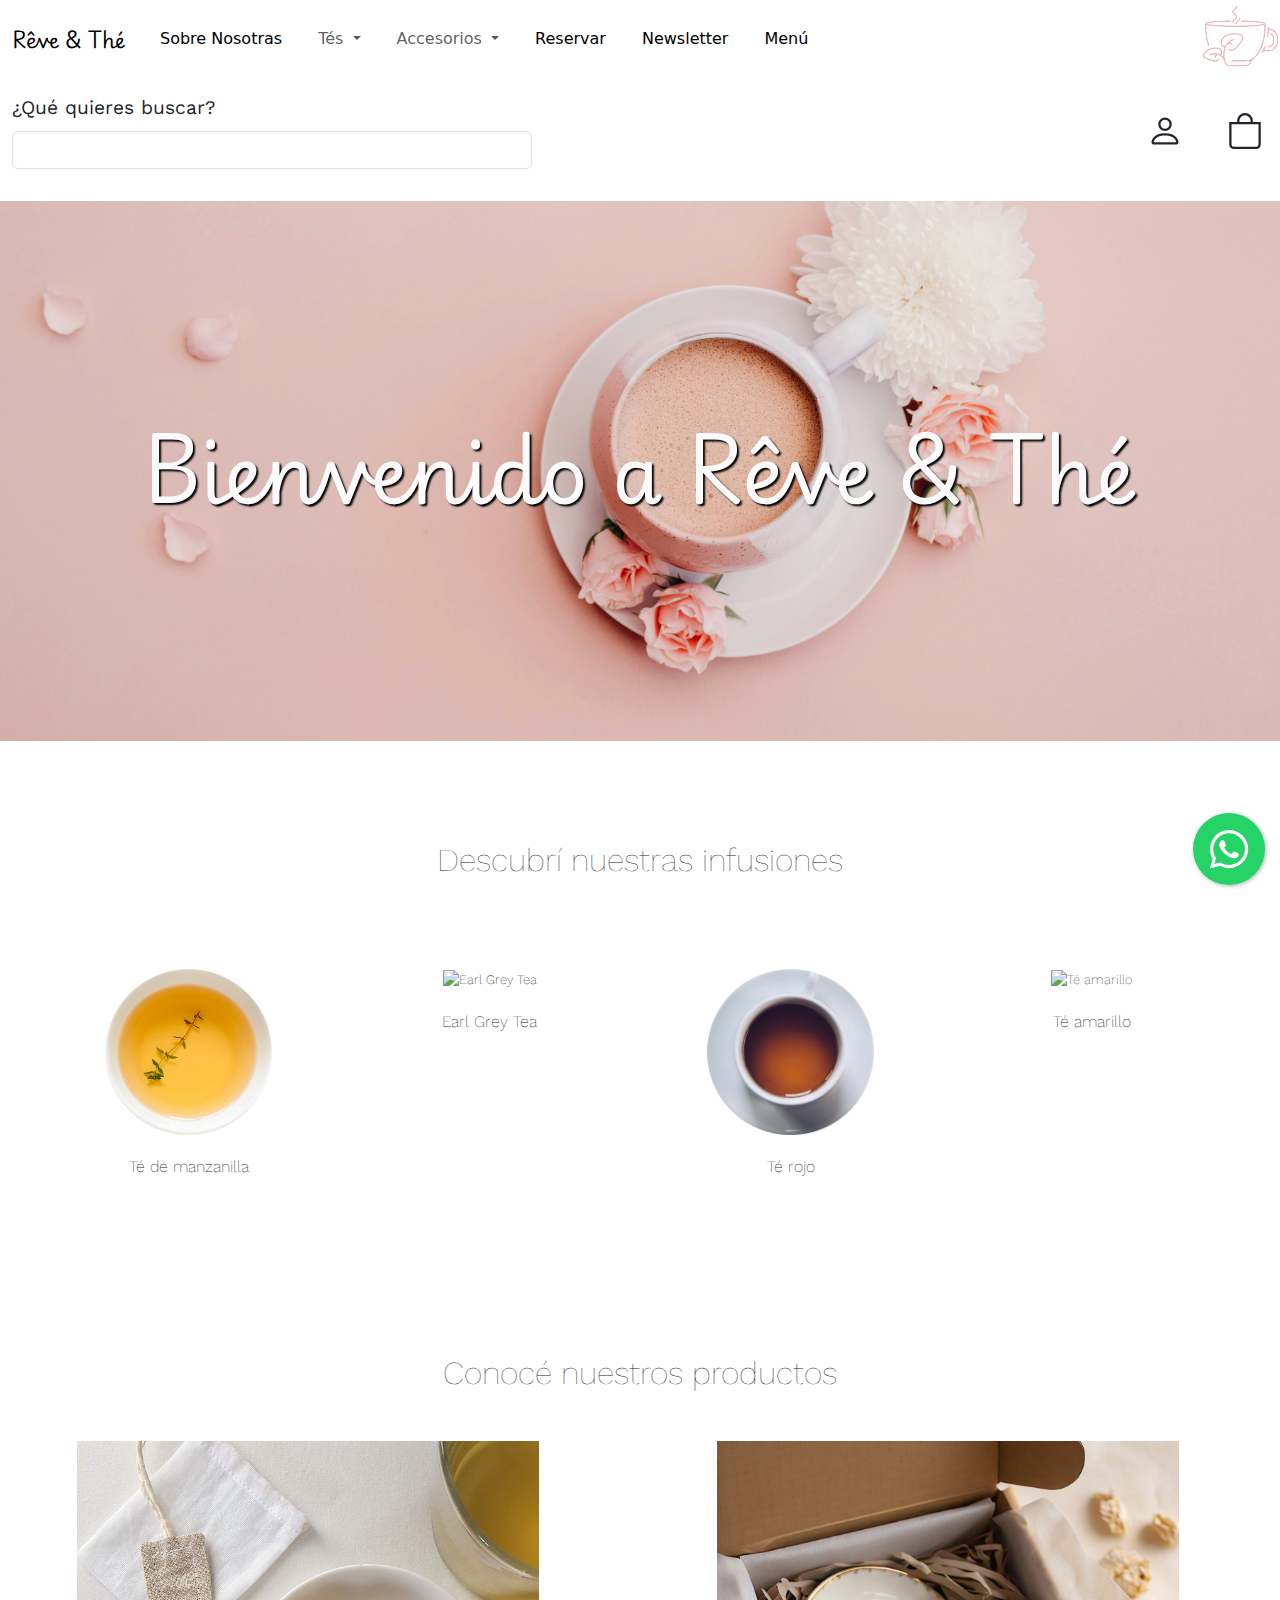
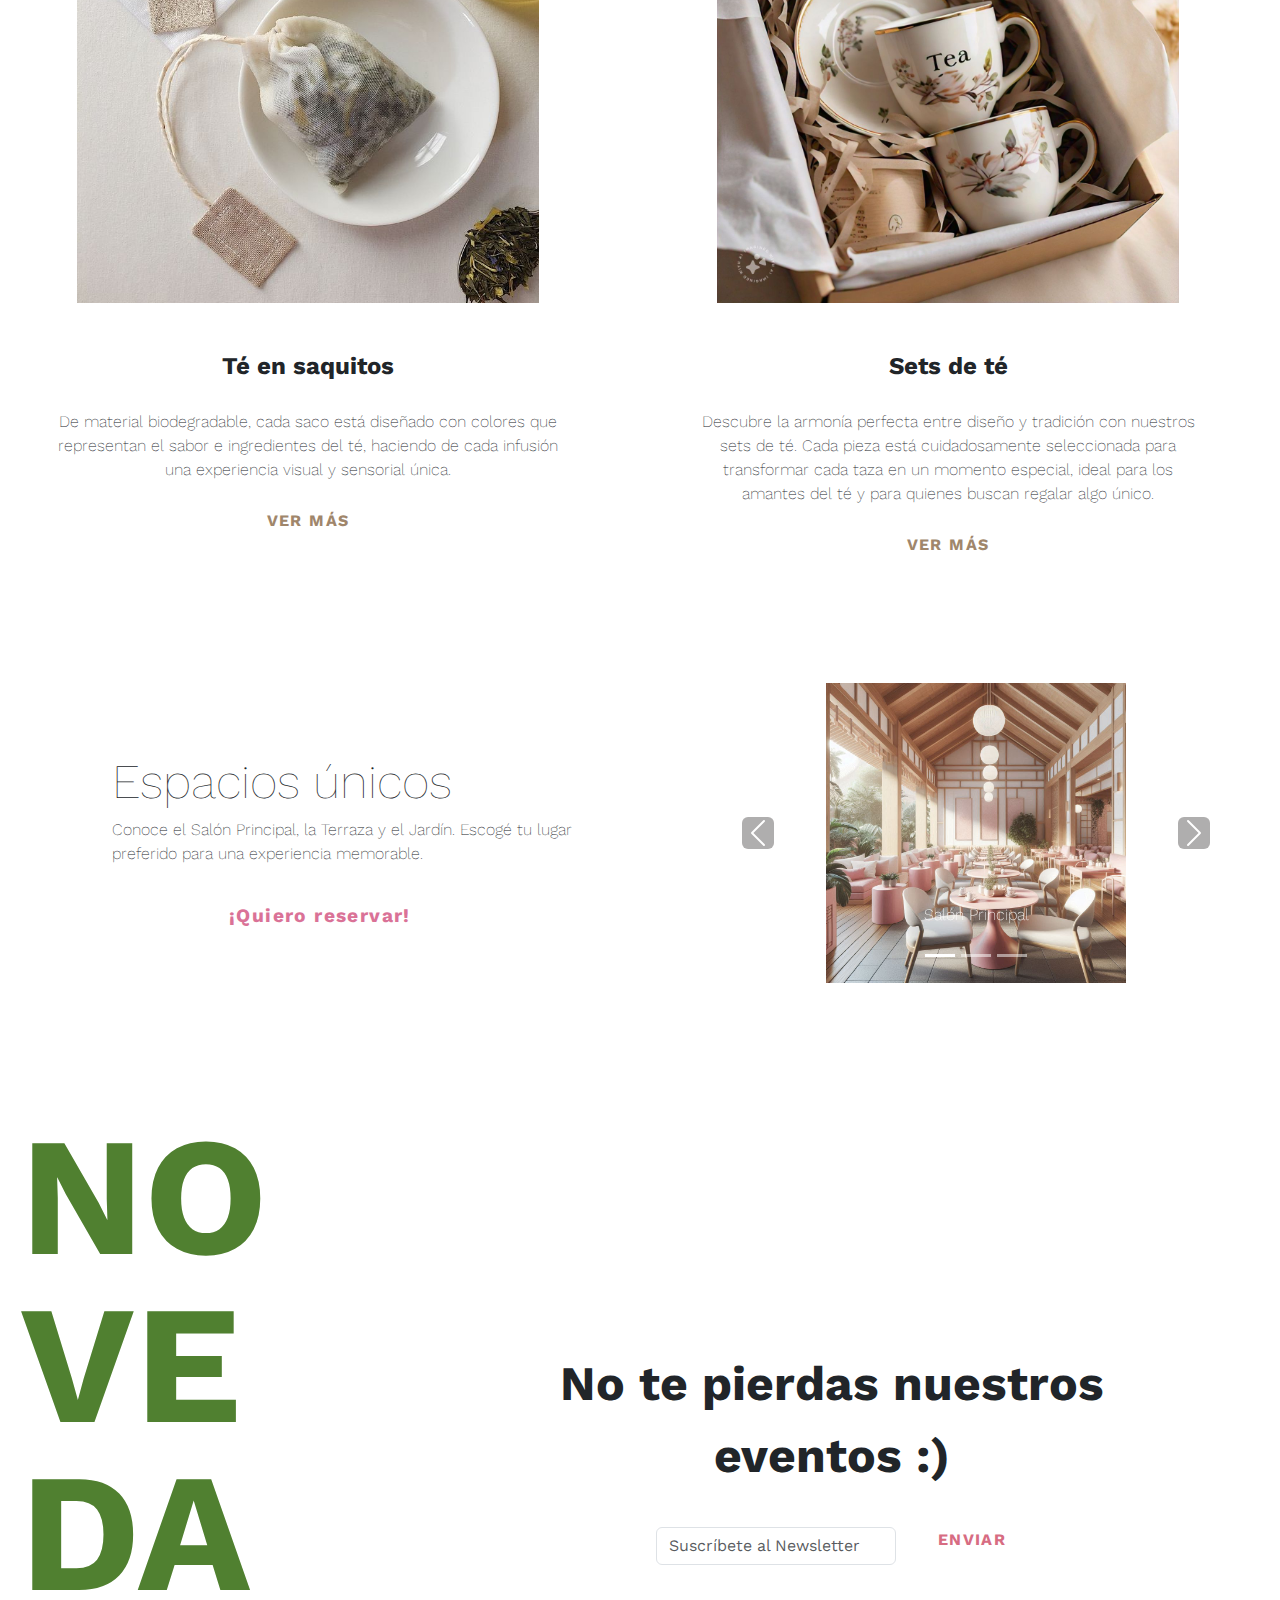
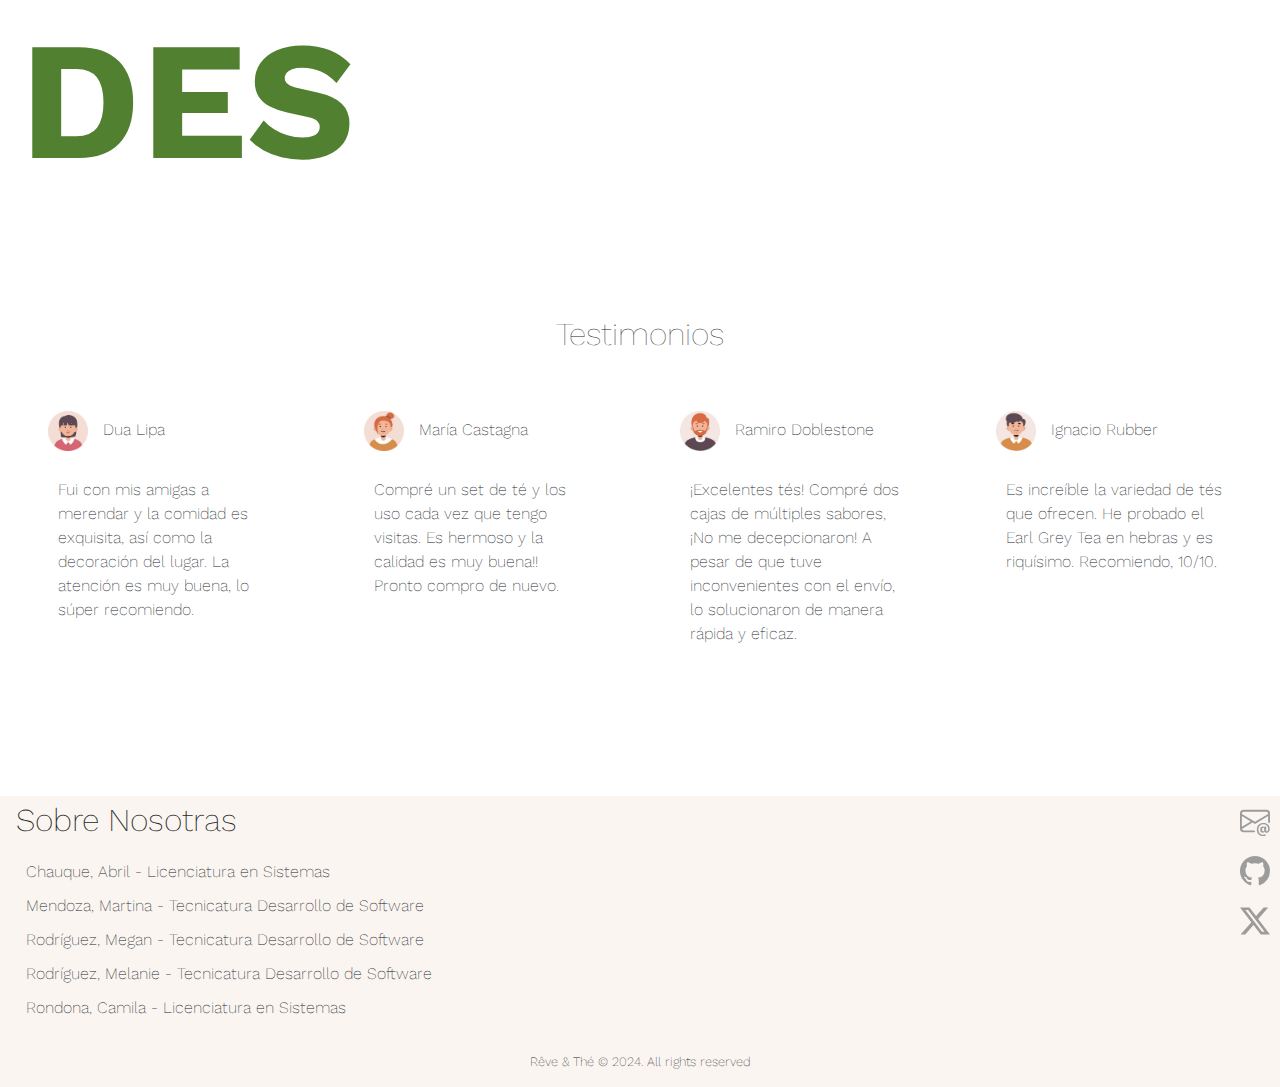
==== commit 61243bfb: "update" ====
--- a/index.html
+++ b/index.html
@@ -11,6 +11,7 @@
 <link href="https://fonts.googleapis.com/css2?family=Playwrite+GB+S:ital,wght@0,100..400;1,100..400&display=swap" rel="stylesheet">
 
 <link rel="stylesheet" href="css/stylesheets.css">
+<link rel="stylesheet" href="pluggin/floating-wpp.min.css">
 
 <link rel="preconnect" href="https://fonts.googleapis.com">
 <link rel="preconnect" href="https://fonts.gstatic.com" crossorigin>
@@ -52,6 +53,7 @@
                                 <ul class="dropdown-menu" aria-labelledby="navbarDropdown">
                                     <li><a class="dropdown-item" href="productoTazas.html"> Tazas </a></li>
                                     <li><a class="dropdown-item" href="sets.html"> Sets </a></li>
+                                    <li><a class="dropdown-item" href="accesorios.html"> Más Accesorios </a></li>
                                 </ul>
                             </li>
 
@@ -160,7 +162,7 @@
                                         experiencia visual y sensorial única.</p>
                                 </div>
                                 <div class="btn-ver-mas-container">
-                                    <button class="btn-sacos-te"><a href="#">VER MÁS</a></button>
+                                    <button class="btn-sacos-te"><a href="tesacos.html">VER MÁS</a></button>
                                 </div>
                             </div>
                         </article>
@@ -178,7 +180,7 @@
                                         especial, ideal para los amantes del té y para quienes buscan regalar algo único.</p>
                                 </div>
                                 <div class="btn-ver-mas-container">
-                                    <button class="btn-set-te"><a href="#">VER MÁS</a></button>
+                                    <button class="btn-set-te"><a href="sets.html">VER MÁS</a></button>
                                 </div>
                             </div>
                         </article>
@@ -336,16 +338,14 @@
                     <div class="navbar1-container">
                         <nav>
                             <ul class="redes-sociales-container">
-                                <li><a href="#" class="redes-sociales"><svg xmlns="http://www.w3.org/2000/svg" width="30" height="30" fill="currentColor" class="bi bi-whatsapp" viewBox="0 0 16 16">
-                                    <path d="M13.601 2.326A7.85 7.85 0 0 0 7.994 0C3.627 0 .068 3.558.064 7.926c0 1.399.366 2.76 1.057 3.965L0 16l4.204-1.102a7.9 7.9 0 0 0 3.79.965h.004c4.368 0 7.926-3.558 7.93-7.93A7.9 7.9 0 0 0 13.6 2.326zM7.994 14.521a6.6 6.6 0 0 1-3.356-.92l-.24-.144-2.494.654.666-2.433-.156-.251a6.56 6.56 0 0 1-1.007-3.505c0-3.626 2.957-6.584 6.591-6.584a6.56 6.56 0 0 1 4.66 1.931 6.56 6.56 0 0 1 1.928 4.66c-.004 3.639-2.961 6.592-6.592 6.592m3.615-4.934c-.197-.099-1.17-.578-1.353-.646-.182-.065-.315-.099-.445.099-.133.197-.513.646-.627.775-.114.133-.232.148-.43.05-.197-.1-.836-.308-1.592-.985-.59-.525-.985-1.175-1.103-1.372-.114-.198-.011-.304.088-.403.087-.088.197-.232.296-.346.1-.114.133-.198.198-.33.065-.134.034-.248-.015-.347-.05-.099-.445-1.076-.612-1.47-.16-.389-.323-.335-.445-.34-.114-.007-.247-.007-.38-.007a.73.73 0 0 0-.529.247c-.182.198-.691.677-.691 1.654s.71 1.916.81 2.049c.098.133 1.394 2.132 3.383 2.992.47.205.84.326 1.129.418.475.152.904.129 1.246.08.38-.058 1.171-.48 1.338-.943.164-.464.164-.86.114-.943-.049-.084-.182-.133-.38-.232"/>
-                                    </svg></a></li>
-                                <li><a href="#" class="redes-sociales"><svg xmlns="http://www.w3.org/2000/svg" width="30" height="30" fill="currentColor" class="bi bi-twitter-x" viewBox="0 0 16 16">
+                                <li><div class="floating-wpp"></div></li>
+                                <li><a href="https://x.com" class="redes-sociales"><svg xmlns="http://www.w3.org/2000/svg" width="30" height="30" fill="currentColor" class="bi bi-twitter-x" viewBox="0 0 16 16">
                                     <path d="M12.6.75h2.454l-5.36 6.142L16 15.25h-4.937l-3.867-5.07-4.425 5.07H.316l5.733-6.57L0 .75h5.063l3.495 4.633L12.601.75Zm-.86 13.028h1.36L4.323 2.145H2.865z"/>
                                     </svg></a></li>
-                                <li><a href="#" class="redes-sociales"><svg xmlns="http://www.w3.org/2000/svg" width="30" height="30" fill="currentColor" class="bi bi-github" viewBox="0 0 16 16">
+                                <li><a href="https://github.com/meganjac/R-ve-Th-" class="redes-sociales"><svg xmlns="http://www.w3.org/2000/svg" width="30" height="30" fill="currentColor" class="bi bi-github" viewBox="0 0 16 16">
                                     <path d="M8 0C3.58 0 0 3.58 0 8c0 3.54 2.29 6.53 5.47 7.59.4.07.55-.17.55-.38 0-.19-.01-.82-.01-1.49-2.01.37-2.53-.49-2.69-.94-.09-.23-.48-.94-.82-1.13-.28-.15-.68-.52-.01-.53.63-.01 1.08.58 1.23.82.72 1.21 1.87.87 2.33.66.07-.52.28-.87.51-1.07-1.78-.2-3.64-.89-3.64-3.95 0-.87.31-1.59.82-2.15-.08-.2-.36-1.02.08-2.12 0 0 .67-.21 2.2.82.64-.18 1.32-.27 2-.27s1.36.09 2 .27c1.53-1.04 2.2-.82 2.2-.82.44 1.1.16 1.92.08 2.12.51.56.82 1.27.82 2.15 0 3.07-1.87 3.75-3.65 3.95.29.25.54.73.54 1.48 0 1.07-.01 1.93-.01 2.2 0 .21.15.46.55.38A8.01 8.01 0 0 0 16 8c0-4.42-3.58-8-8-8"/>
                                     </svg></a></li>
-                                <li><a href="#" class="redes-sociales"><svg xmlns="http://www.w3.org/2000/svg" width="30" height="30" fill="currentColor" class="bi bi-envelope-at" viewBox="0 0 16 16">
+                                <li><a href="https://outlook.live.com/mail/about/index_es-mx.html" class="redes-sociales"><svg xmlns="http://www.w3.org/2000/svg" width="30" height="30" fill="currentColor" class="bi bi-envelope-at" viewBox="0 0 16 16">
                                     <path d="M2 2a2 2 0 0 0-2 2v8.01A2 2 0 0 0 2 14h5.5a.5.5 0 0 0 0-1H2a1 1 0 0 1-.966-.741l5.64-3.471L8 9.583l7-4.2V8.5a.5.5 0 0 0 1 0V4a2 2 0 0 0-2-2zm3.708 6.208L1 11.105V5.383zM1 4.217V4a1 1 0 0 1 1-1h12a1 1 0 0 1 1 1v.217l-7 4.2z"/>
                                     <path d="M14.247 14.269c1.01 0 1.587-.857 1.587-2.025v-.21C15.834 10.43 14.64 9 12.52 9h-.035C10.42 9 9 10.36 9 12.432v.214C9 14.82 10.438 16 12.358 16h.044c.594 0 1.018-.074 1.237-.175v-.73c-.245.11-.673.18-1.18.18h-.044c-1.334 0-2.571-.788-2.571-2.655v-.157c0-1.657 1.058-2.724 2.64-2.724h.04c1.535 0 2.484 1.05 2.484 2.326v.118c0 .975-.324 1.39-.639 1.39-.232 0-.41-.148-.41-.42v-2.19h-.906v.569h-.03c-.084-.298-.368-.63-.954-.63-.778 0-1.259.555-1.259 1.4v.528c0 .892.49 1.434 1.26 1.434.471 0 .896-.227 1.014-.643h.043c.118.42.617.648 1.12.648m-2.453-1.588v-.227c0-.546.227-.791.573-.791.297 0 .572.192.572.708v.367c0 .573-.253.744-.564.744-.354 0-.581-.215-.581-.8Z"/>
                                     </svg></a></li>
@@ -376,6 +376,23 @@
             })
         });
     </script>
+    <!--PLUGGIN WHATSAPP-->
+    <script src="https://code.jquery.com/jquery-3.7.1.min.js" integrity="sha256-/JqT3SQfawRcv/BIHPThkBvs0OEvtFFmqPF/lYI/Cxo=" crossorigin="anonymous"></script>
+    <script src="/pluggin/floating-wpp.min.js"></script>
+    <script>
+        $(document).ready(function(){
+            $(function () {
+                $('.floating-wpp').floatingWhatsApp({
+                phone: 'xxxxxxxxxx',
+                popupMessage: 'Hola! ¿Cómo puedo ayudarte?',
+                showPopup: true,
+                message: 'Escriba aquí su mensaje',
+                headerTitle: 'Atención al Cliente',
+                position: 'right',
+                });
+            });
+        });
+    </script>
 
 
 
--- a/pluggin/floating-wpp.min.css
+++ b/pluggin/floating-wpp.min.css
@@ -0,0 +1 @@
+.floating-wpp{position:fixed;bottom:15px;left:15px;font-size:14px;transition:bottom .2s}.floating-wpp .floating-wpp-button{position:relative;border-radius:50%;box-shadow:1px 1px 4px rgba(60,60,60,.4);transition:box-shadow .2s;cursor:pointer;overflow:hidden}.floating-wpp .floating-wpp-button img,.floating-wpp .floating-wpp-button svg{position:absolute;width:90%;height:auto;object-fit:cover;top:50%;left:50%;transform:translate3d(-50%,-50%,0);border-radius:50%}.floating-wpp:hover{bottom:17px}.floating-wpp:hover .floating-wpp-button{box-shadow:1px 2px 8px rgba(60,60,60,.4)}.floating-wpp .floating-wpp-popup{border-radius:6px;background-color:#E5DDD5;position:absolute;overflow:hidden;padding:0;box-shadow:1px 2px 8px rgba(60,60,60,.25);width:0;height:0;bottom:0;opacity:0;transition:bottom .1s ease-out,opacity .2s ease-out;transform-origin:bottom}.floating-wpp .floating-wpp-popup.active{padding:0 12px 12px;width:260px;height:auto;bottom:82px;opacity:1}.floating-wpp .floating-wpp-popup .floating-wpp-message{background-color:#fff;padding:8px;border-radius:0 5px 5px;box-shadow:1px 1px 1px rgba(0,0,0,.15);opacity:0;transition:opacity .2s}.floating-wpp .floating-wpp-popup.active .floating-wpp-message{opacity:1;transition-delay:.2s}.floating-wpp .floating-wpp-popup .floating-wpp-head{text-align:right;color:#fff;margin:0 -15px 10px;padding:6px 12px;display:flex;justify-content:space-between;cursor:pointer}.floating-wpp .floating-wpp-input-message{background-color:#fff;margin:10px -15px -15px;padding:0 15px;display:flex;align-items:center}.floating-wpp .floating-wpp-input-message textarea{border:1px solid #ccc;border-radius:4px;box-shadow:none;padding:8px;margin:10px 0;width:100%;max-width:100%;font-family:inherit;font-size:inherit;resize:none}.floating-wpp .floating-wpp-btn-send{margin-left:12px;font-size:0;cursor:pointer}
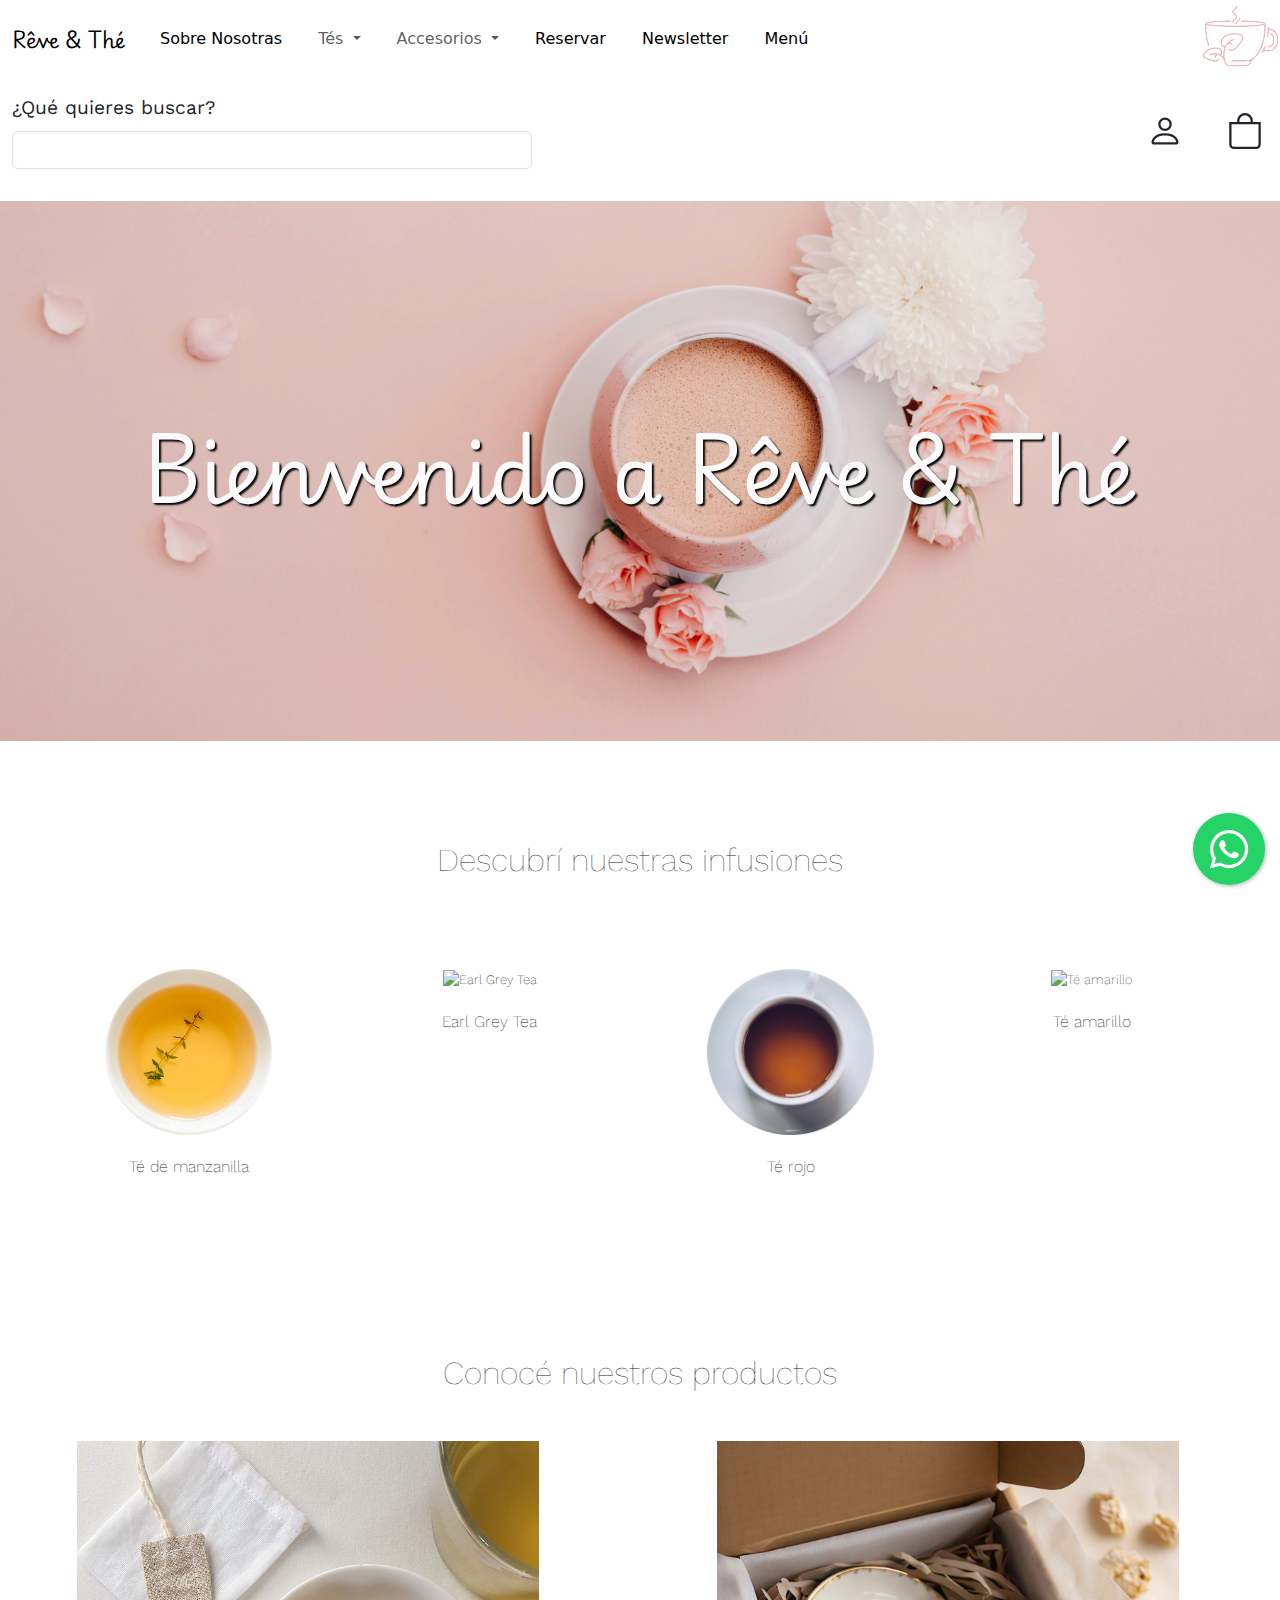
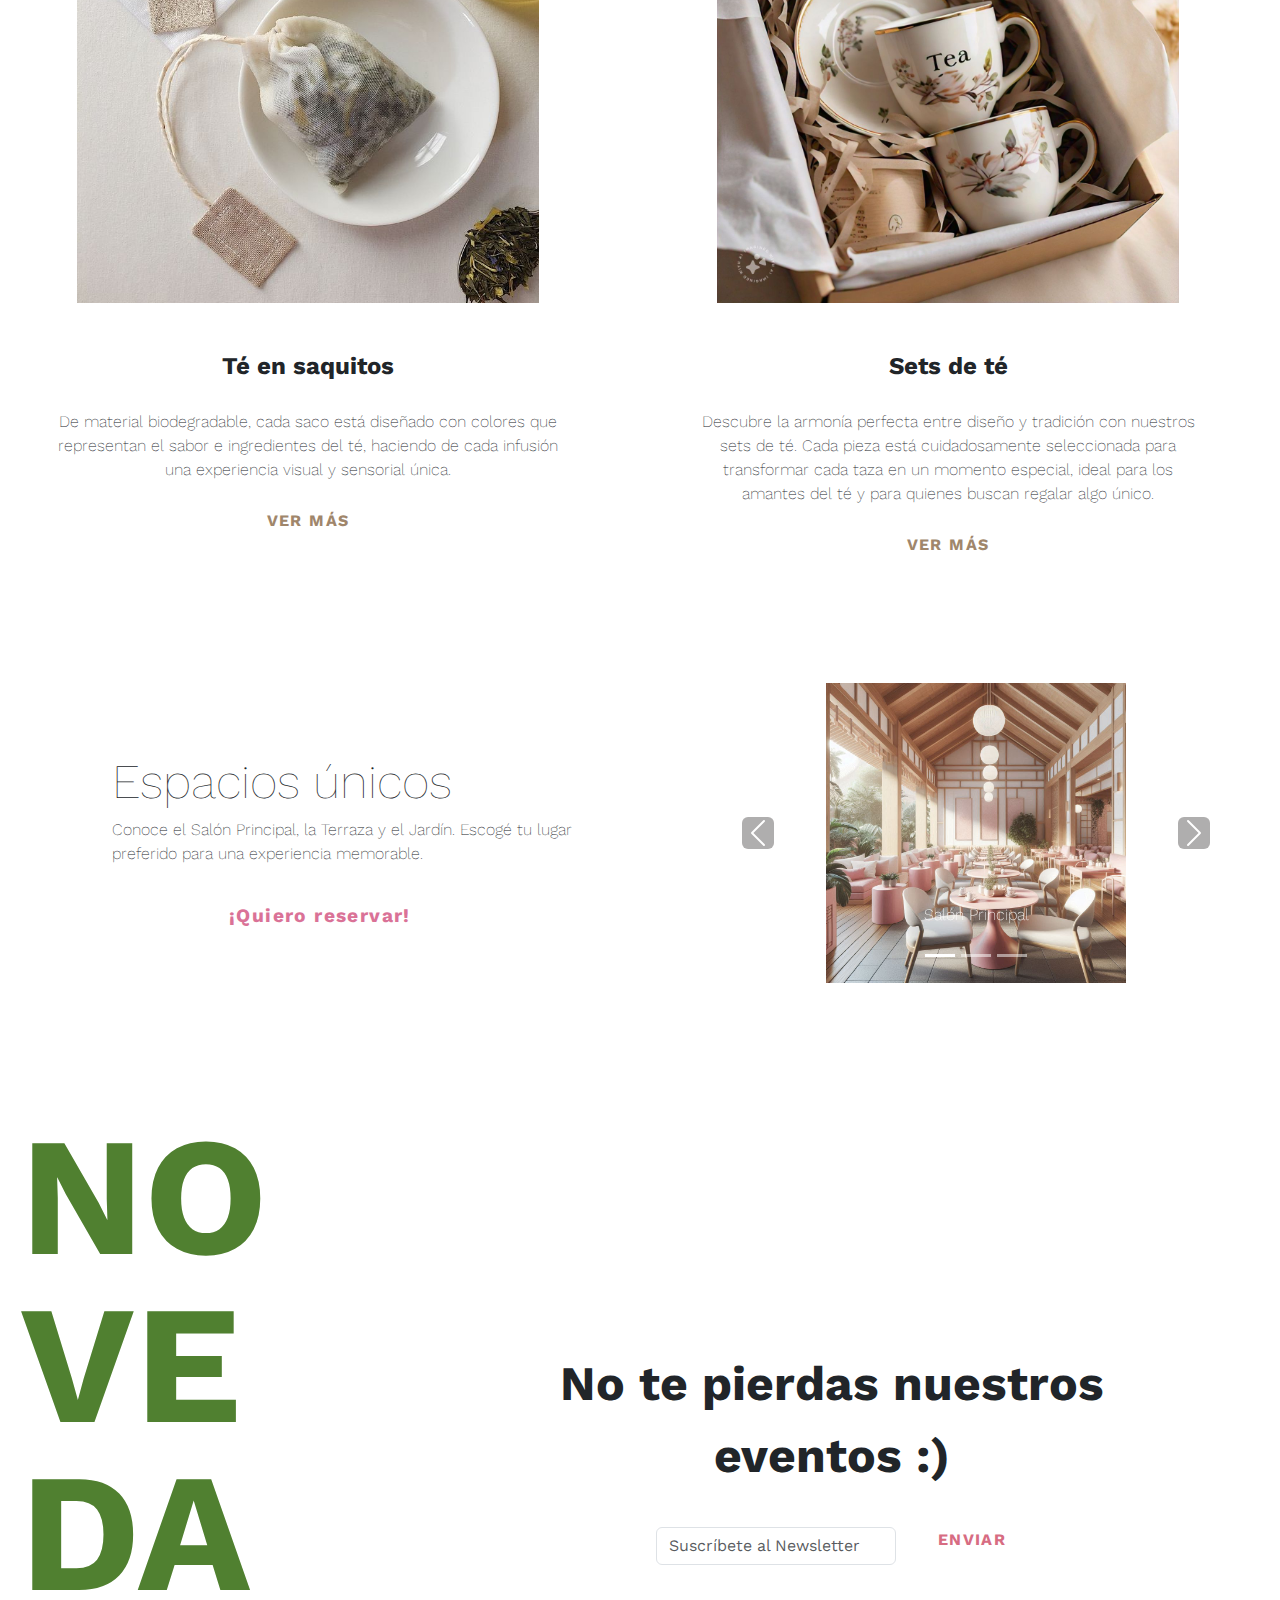
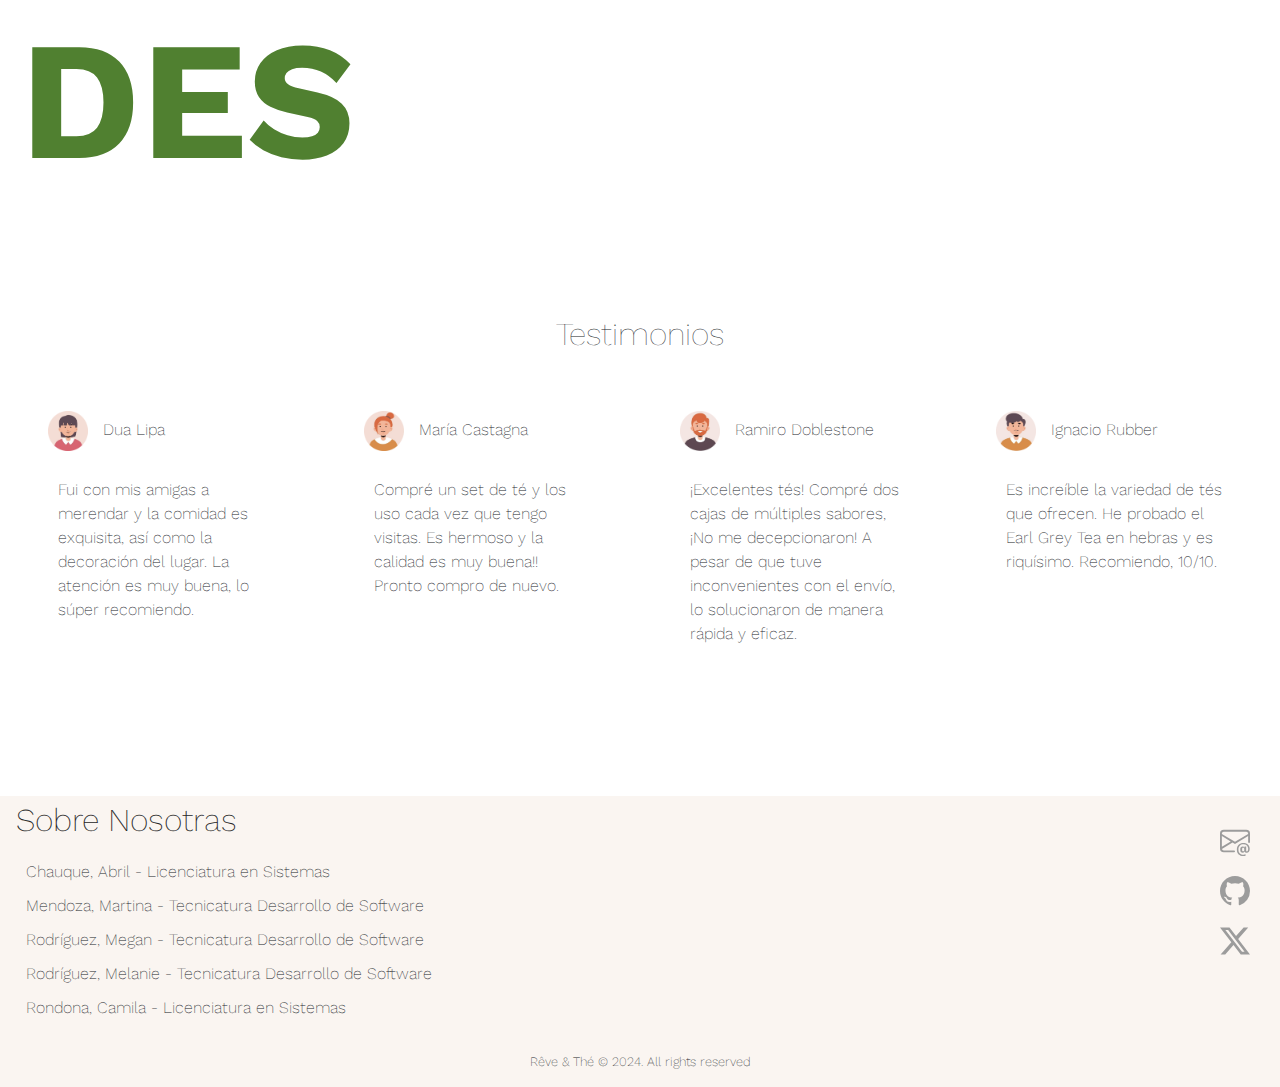
==== commit 66e6e75b: "update" ====
--- a/index.html
+++ b/index.html
@@ -45,7 +45,7 @@
                                     <li><a class="dropdown-item" href="tesacos.html"> Té en saquitos </a></li>
                                 </ul>
                             </li>
-                           
+            
                             <li class="nav-item dropdown">
                                 <a class="nav-link dropdown-toggle" href="#" id="navbarDropdown" role="button" data-bs-toggle="dropdown" aria-expanded="false">
                                     Accesorios 
@@ -88,10 +88,10 @@
                     <ul>
                         <li><svg xmlns="http://www.w3.org/2000/svg" width="70" height="40" fill="currentColor" class="person" viewBox="0 0 16 16">
                             <path d="M8 8a3 3 0 1 0 0-6 3 3 0 0 0 0 6m2-3a2 2 0 1 1-4 0 2 2 0 0 1 4 0m4 8c0 1-1 1-1 1H3s-1 0-1-1 1-4 6-4 6 3 6 4m-1-.004c-.001-.246-.154-.986-.832-1.664C11.516 10.68 10.289 10 8 10s-3.516.68-4.168 1.332c-.678.678-.83 1.418-.832 1.664z"/>
-                          </svg></li>
+                            </svg></li>
                         <li><svg xmlns="http://www.w3.org/2000/svg" width="60" height="40" fill="currentColor" class="bag-fill" viewBox="0 0 16 16">
                             <path d="M8 1a2.5 2.5 0 0 1 2.5 2.5V4h-5v-.5A2.5 2.5 0 0 1 8 1m3.5 3v-.5a3.5 3.5 0 1 0-7 0V4H1v10a2 2 0 0 0 2 2h10a2 2 0 0 0 2-2V4zM2 5h12v9a1 1 0 0 1-1 1H3a1 1 0 0 1-1-1z"/>
-                          </svg></li>
+                            </svg></li>
                     </ul>
                 </nav>
             </div>
@@ -103,7 +103,7 @@
                 <div class="section1"> <!--Banner con mensaje de bienvenida-->
                     <section>
                         <div class="h1-container">
-                            <h1 class="playwrite-gb-s" style="color: rgb(251, 251, 251); text-shadow: 2px 2px 2px rgb(0, 0, 0); font-size: 5em;">
+                            <h1 class="playwrite-gb-s">
                                 Bienvenido a Rêve & Thé
                             </h1>
                         </div>
@@ -111,7 +111,7 @@
                 </div>
 
                 <div class="section2"> <!--DIV Sección 2 de infusiones-->
-                    <div><h2 style="text-align: center; font-size: 2em; font-weight: lighter;">Descubrí nuestras infusiones</h2></div>
+                    <div><h2>Descubrí nuestras infusiones</h2></div>
                     <section class="cards row row-cols-2 row-cols-lg-4">
                         <div class="infusion1">
                             <img src="img/té/té-manzanilla.png" width="100%" alt="Té manzanilla">
@@ -147,7 +147,7 @@
                 </div>
 
                 <div class="section3"> <!--DIV Sección 3 de productos-->
-                    <div><h2 style="text-align: center; font-size: 2em; font-weight: lighter;">Conocé nuestros productos</h2></div>
+                    <div><h2>Conocé nuestros productos</h2></div>
                     <section class="tipos-productos-container col-12 row row-cols-1 row-cols-md-2">
                         <article class="container-productos-ver-mas">
                             <div style="text-align: center;"> <!--centar la imágen-->
@@ -184,7 +184,6 @@
                                 </div>
                             </div>
                         </article>
-
                     </section>
                 </div>
 
@@ -194,7 +193,7 @@
                             <div class="reservas col-12 row row-cols-1 row-cols-md-2" style="margin: 40px 0;"> <!--Desarrollado en mobile first-->
                                 <div class="revervas-text-container" style="padding-top: 70px;">
                                     <div class="text-reservas">
-                                        <h2 style="font-size: 3em; font-weight: lighter;">Espacios únicos</h2>
+                                        <h2>Espacios únicos</h2>
                                     </div>
                                     <div class="text-reservas">
                                         <p>Conoce el Salón Principal, la Terraza y el Jardín. Escogé tu lugar preferido para una experiencia memorable.</p>
@@ -205,39 +204,38 @@
                                 </div>
                                 <div id="carousel-reserva" class="carousel slide" data-bs-ride="carousel" data-bs-interval="3000">
                                     <div class="carousel-indicators">
-                                      <button type="button" data-bs-target="#carousel-reserva" data-bs-slide-to="0" class="active" aria-current="true" aria-label="Slide 1"></button>
-                                      <button type="button" data-bs-target="#carousel-reserva" data-bs-slide-to="1" aria-label="Slide 2"></button>
-                                      <button type="button" data-bs-target="#carousel-reserva" data-bs-slide-to="2" aria-label="Slide 3"></button>
+                                        <button type="button" data-bs-target="#carousel-reserva" data-bs-slide-to="0" class="active" aria-current="true" aria-label="Slide 1"></button>
+                                        <button type="button" data-bs-target="#carousel-reserva" data-bs-slide-to="1" aria-label="Slide 2"></button>
+                                        <button type="button" data-bs-target="#carousel-reserva" data-bs-slide-to="2" aria-label="Slide 3"></button>
                                     </div>
                                     <div class="carousel-inner">
-                                      <div class="carousel-item active">
-                                        <img src="img/reserva/place10.jpg" class="d-block mx-auto" alt="Foto del salón" width="300px">
-                                        <div class="carousel-caption d-none d-md-block">
-                                          <p>Salón Principal</p>
+                                        <div class="carousel-item active">
+                                            <img src="img/reserva/place10.jpg" class="d-block mx-auto" alt="Foto del salón" width="300px">
+                                            <div class="carousel-caption d-none d-md-block">
+                                            <p>Salón Principal</p>
+                                            </div>
                                         </div>
-                                      </div>
-                                      <div class="carousel-item">
-                                        <img src="img/reserva/place11.jpg" class="d-block mx-auto" alt="Foto de la terraza" width="300px">
-                                        <div class="carousel-caption d-none d-md-block">
-                                          <p>Terraza</p>
+                                        <div class="carousel-item">
+                                            <img src="img/reserva/place11.jpg" class="d-block mx-auto" alt="Foto de la terraza" width="300px">
+                                            <div class="carousel-caption d-none d-md-block">
+                                            <p>Terraza</p>
+                                            </div>
                                         </div>
-                                      </div>
-                                      <div class="carousel-item">
-                                        <img src="img/reserva/place12.jpg" class="d-block mx-auto" alt="Foto de Jardín" width="300px">
-                                        <div class="carousel-caption d-none d-md-block">
-                                          <p>Jardín</p>
+                                        <div class="carousel-item">
+                                            <img src="img/reserva/place12.jpg" class="d-block mx-auto" alt="Foto de Jardín" width="300px">
+                                            <div class="carousel-caption d-none d-md-block">
+                                            <p>Jardín</p>
+                                            </div>
                                         </div>
-                                      </div>
-                                    </div>
-                                    <button class="carousel-control-prev" type="button" data-bs-target="#carousel-reserva" data-bs-slide="prev">
-                                      <span style="background-color: rgb(97, 94, 94); border-radius: 6px;" class="carousel-control-prev-icon" aria-hidden="true"></span>
-                                    </button>
-                                    <button class="carousel-control-next" type="button" data-bs-target="#carousel-reserva" data-bs-slide="next">
-                                      <span style="background-color: rgb(97, 94, 94); border-radius: 6px;" class="carousel-control-next-icon" aria-hidden="true"></span>
-                                    </button>
-                                  </div>
-                            </div>
-                              
+                                    </div>
+                                        <button class="carousel-control-prev" type="button" data-bs-target="#carousel-reserva" data-bs-slide="prev">
+                                            <span class="carousel-control-prev-icon" aria-hidden="true"></span>
+                                        </button>
+                                        <button class="carousel-control-next" type="button" data-bs-target="#carousel-reserva" data-bs-slide="next">
+                                            <span class="carousel-control-next-icon" aria-hidden="true"></span>
+                                        </button>
+                                </div>
+                            </div>
                         </article>
                     </section>
                 </div>
@@ -269,7 +267,7 @@
 
                 <div class="section6"> <!--DIV de la sección 6 RESEÑAS-->
                     <section>
-                        <div><h2 style="text-align: center; font-size: 2em; font-weight: lighter;">Testimonios</h2></div>
+                        <div><h2>Testimonios</h2></div>
                         <article class="cards-reseñas">
                             <div class="review row row-cols-2 row-cols-lg-4"> <!--Desarrollado en mobile first y luego responsive para medium/large-->
 
@@ -339,13 +337,13 @@
                         <nav>
                             <ul class="redes-sociales-container">
                                 <li><div class="floating-wpp"></div></li>
-                                <li><a href="https://x.com" class="redes-sociales"><svg xmlns="http://www.w3.org/2000/svg" width="30" height="30" fill="currentColor" class="bi bi-twitter-x" viewBox="0 0 16 16">
+                                <li><a href="https://x.com" class="redes-sociales" target="_blank"><svg xmlns="http://www.w3.org/2000/svg" width="30" height="30" fill="currentColor" class="bi bi-twitter-x" viewBox="0 0 16 16">
                                     <path d="M12.6.75h2.454l-5.36 6.142L16 15.25h-4.937l-3.867-5.07-4.425 5.07H.316l5.733-6.57L0 .75h5.063l3.495 4.633L12.601.75Zm-.86 13.028h1.36L4.323 2.145H2.865z"/>
                                     </svg></a></li>
-                                <li><a href="https://github.com/meganjac/R-ve-Th-" class="redes-sociales"><svg xmlns="http://www.w3.org/2000/svg" width="30" height="30" fill="currentColor" class="bi bi-github" viewBox="0 0 16 16">
+                                <li><a href="https://github.com/meganjac/R-ve-Th-" class="redes-sociales" target="_blank"><svg xmlns="http://www.w3.org/2000/svg" width="30" height="30" fill="currentColor" class="bi bi-github" viewBox="0 0 16 16">
                                     <path d="M8 0C3.58 0 0 3.58 0 8c0 3.54 2.29 6.53 5.47 7.59.4.07.55-.17.55-.38 0-.19-.01-.82-.01-1.49-2.01.37-2.53-.49-2.69-.94-.09-.23-.48-.94-.82-1.13-.28-.15-.68-.52-.01-.53.63-.01 1.08.58 1.23.82.72 1.21 1.87.87 2.33.66.07-.52.28-.87.51-1.07-1.78-.2-3.64-.89-3.64-3.95 0-.87.31-1.59.82-2.15-.08-.2-.36-1.02.08-2.12 0 0 .67-.21 2.2.82.64-.18 1.32-.27 2-.27s1.36.09 2 .27c1.53-1.04 2.2-.82 2.2-.82.44 1.1.16 1.92.08 2.12.51.56.82 1.27.82 2.15 0 3.07-1.87 3.75-3.65 3.95.29.25.54.73.54 1.48 0 1.07-.01 1.93-.01 2.2 0 .21.15.46.55.38A8.01 8.01 0 0 0 16 8c0-4.42-3.58-8-8-8"/>
                                     </svg></a></li>
-                                <li><a href="https://outlook.live.com/mail/about/index_es-mx.html" class="redes-sociales"><svg xmlns="http://www.w3.org/2000/svg" width="30" height="30" fill="currentColor" class="bi bi-envelope-at" viewBox="0 0 16 16">
+                                <li><a href="https://outlook.live.com/mail/about/index_es-mx.html" class="redes-sociales" target="_blank"><svg xmlns="http://www.w3.org/2000/svg" width="30" height="30" fill="currentColor" class="bi bi-envelope-at" viewBox="0 0 16 16">
                                     <path d="M2 2a2 2 0 0 0-2 2v8.01A2 2 0 0 0 2 14h5.5a.5.5 0 0 0 0-1H2a1 1 0 0 1-.966-.741l5.64-3.471L8 9.583l7-4.2V8.5a.5.5 0 0 0 1 0V4a2 2 0 0 0-2-2zm3.708 6.208L1 11.105V5.383zM1 4.217V4a1 1 0 0 1 1-1h12a1 1 0 0 1 1 1v.217l-7 4.2z"/>
                                     <path d="M14.247 14.269c1.01 0 1.587-.857 1.587-2.025v-.21C15.834 10.43 14.64 9 12.52 9h-.035C10.42 9 9 10.36 9 12.432v.214C9 14.82 10.438 16 12.358 16h.044c.594 0 1.018-.074 1.237-.175v-.73c-.245.11-.673.18-1.18.18h-.044c-1.334 0-2.571-.788-2.571-2.655v-.157c0-1.657 1.058-2.724 2.64-2.724h.04c1.535 0 2.484 1.05 2.484 2.326v.118c0 .975-.324 1.39-.639 1.39-.232 0-.41-.148-.41-.42v-2.19h-.906v.569h-.03c-.084-.298-.368-.63-.954-.63-.778 0-1.259.555-1.259 1.4v.528c0 .892.49 1.434 1.26 1.434.471 0 .896-.227 1.014-.643h.043c.118.42.617.648 1.12.648m-2.453-1.588v-.227c0-.546.227-.791.573-.791.297 0 .572.192.572.708v.367c0 .573-.253.744-.564.744-.354 0-.581-.215-.581-.8Z"/>
                                     </svg></a></li>
--- a/css/stylesheets.css
+++ b/css/stylesheets.css
@@ -76,6 +76,11 @@
     align-items: center;
     min-height: 60vh;
 }
+.h1-container h1{
+    color: rgb(251, 251, 251); 
+    text-shadow: 2px 2px 2px rgb(0, 0, 0); 
+    font-size: 5em;
+}
 /* --- Finaliza el section1 BANNER--- */
 
 
@@ -85,6 +90,11 @@
     padding: 100px 30px 20px;
     background-color: #ffffff;
 }
+.section2 h2{
+    text-align: center; 
+    font-size: 2em; 
+    font-weight: lighter;
+}
 .section2 div{
     margin: 0 0 60px;
 }
@@ -95,7 +105,7 @@
     justify-content: space-evenly;
     margin-top: 70px;
     padding: 20px;
-   
+
 }
 .infusion1:hover, .infusion2:hover, .infusion3:hover, .infusion4:hover{
     transform: scale(1.1);
@@ -134,6 +144,11 @@
 
 
 /* --- Comienza el section3 PRODUCTOS (pensado en Mobile First)--- */
+.section3 h2{
+    text-align: center;
+    font-size: 2em; 
+    font-weight: lighter;
+}
 .container-productos-ver-mas{
     padding: 40px;
 }
@@ -179,12 +194,15 @@
 .reservas{
     background: url(/img/pink-wallpaper.jpg) no-repeat center fixed;
     background-size: cover;
-
 } 
 .text-reservas{
     text-align: center;
     margin-bottom: 20px;
-}       
+}  
+.text-reservas h2{
+    font-size: 3em; 
+    font-weight: lighter;
+}     
 .link-container{
     display: flex;
     justify-content: center;
@@ -199,6 +217,9 @@
 }
 #link-reservas:hover{
     color: #8E3E63;
+}
+.carousel-control-prev-icon, .carousel-control-next-icon{
+    background-color: rgb(97, 94, 94); border-radius: 6px;
 }
 /* --- Finaliza la section4 --- */
 
@@ -271,6 +292,11 @@
 
 
 /* --- Comienza la secion6  RESEÑAS--- */
+.section6 h2{
+    text-align: center; 
+    font-size: 2em; 
+    font-weight: lighter;
+}
 .review{
     display: flex;
     flex-direction: row;
@@ -278,7 +304,6 @@
     justify-content: space-evenly;
     margin-top: 70px;
     padding: 20px;
-   
 }
 #review1, #review2, #review3, #review4{
     padding: 30px;
@@ -333,6 +358,7 @@
     display: flex;
     flex-direction: column-reverse;
     align-self: flex-start;
+    margin: 20px;
 }
 .redes-sociales{
     color: rgb(156, 156, 156);
